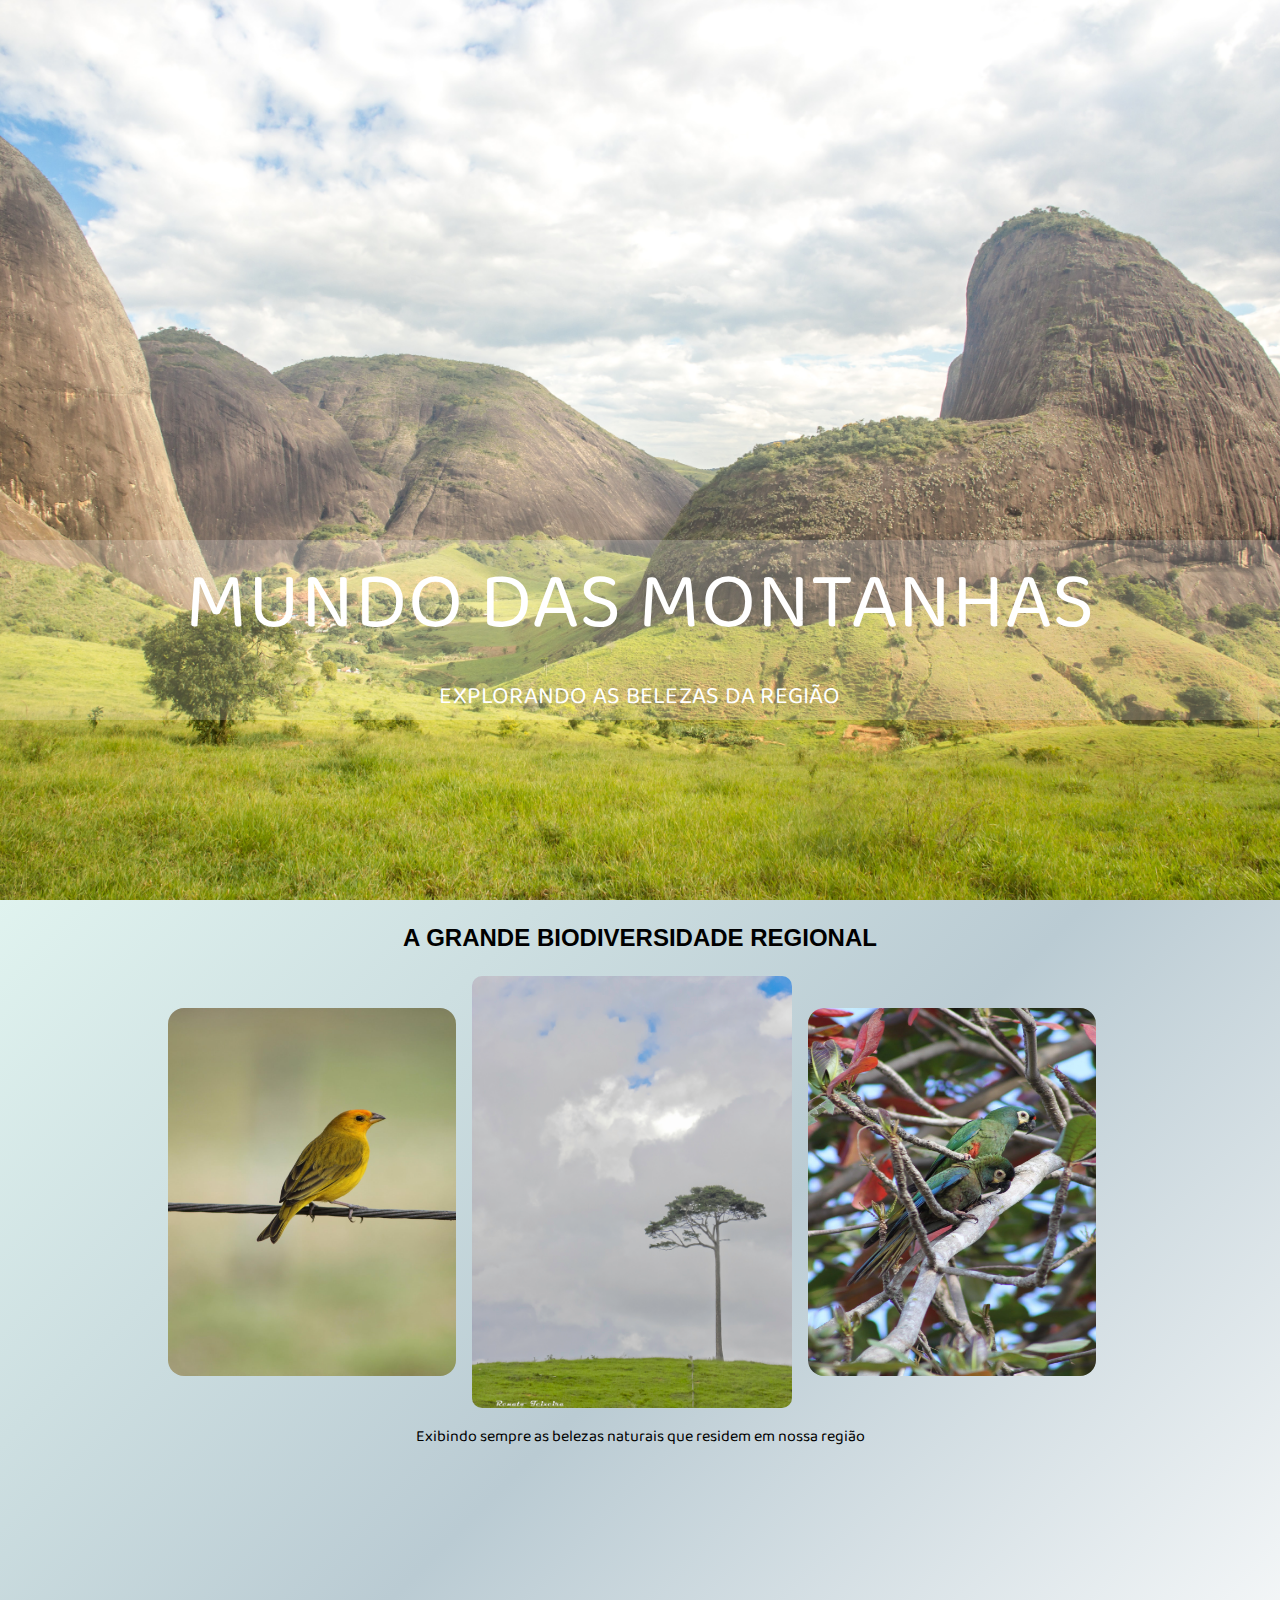
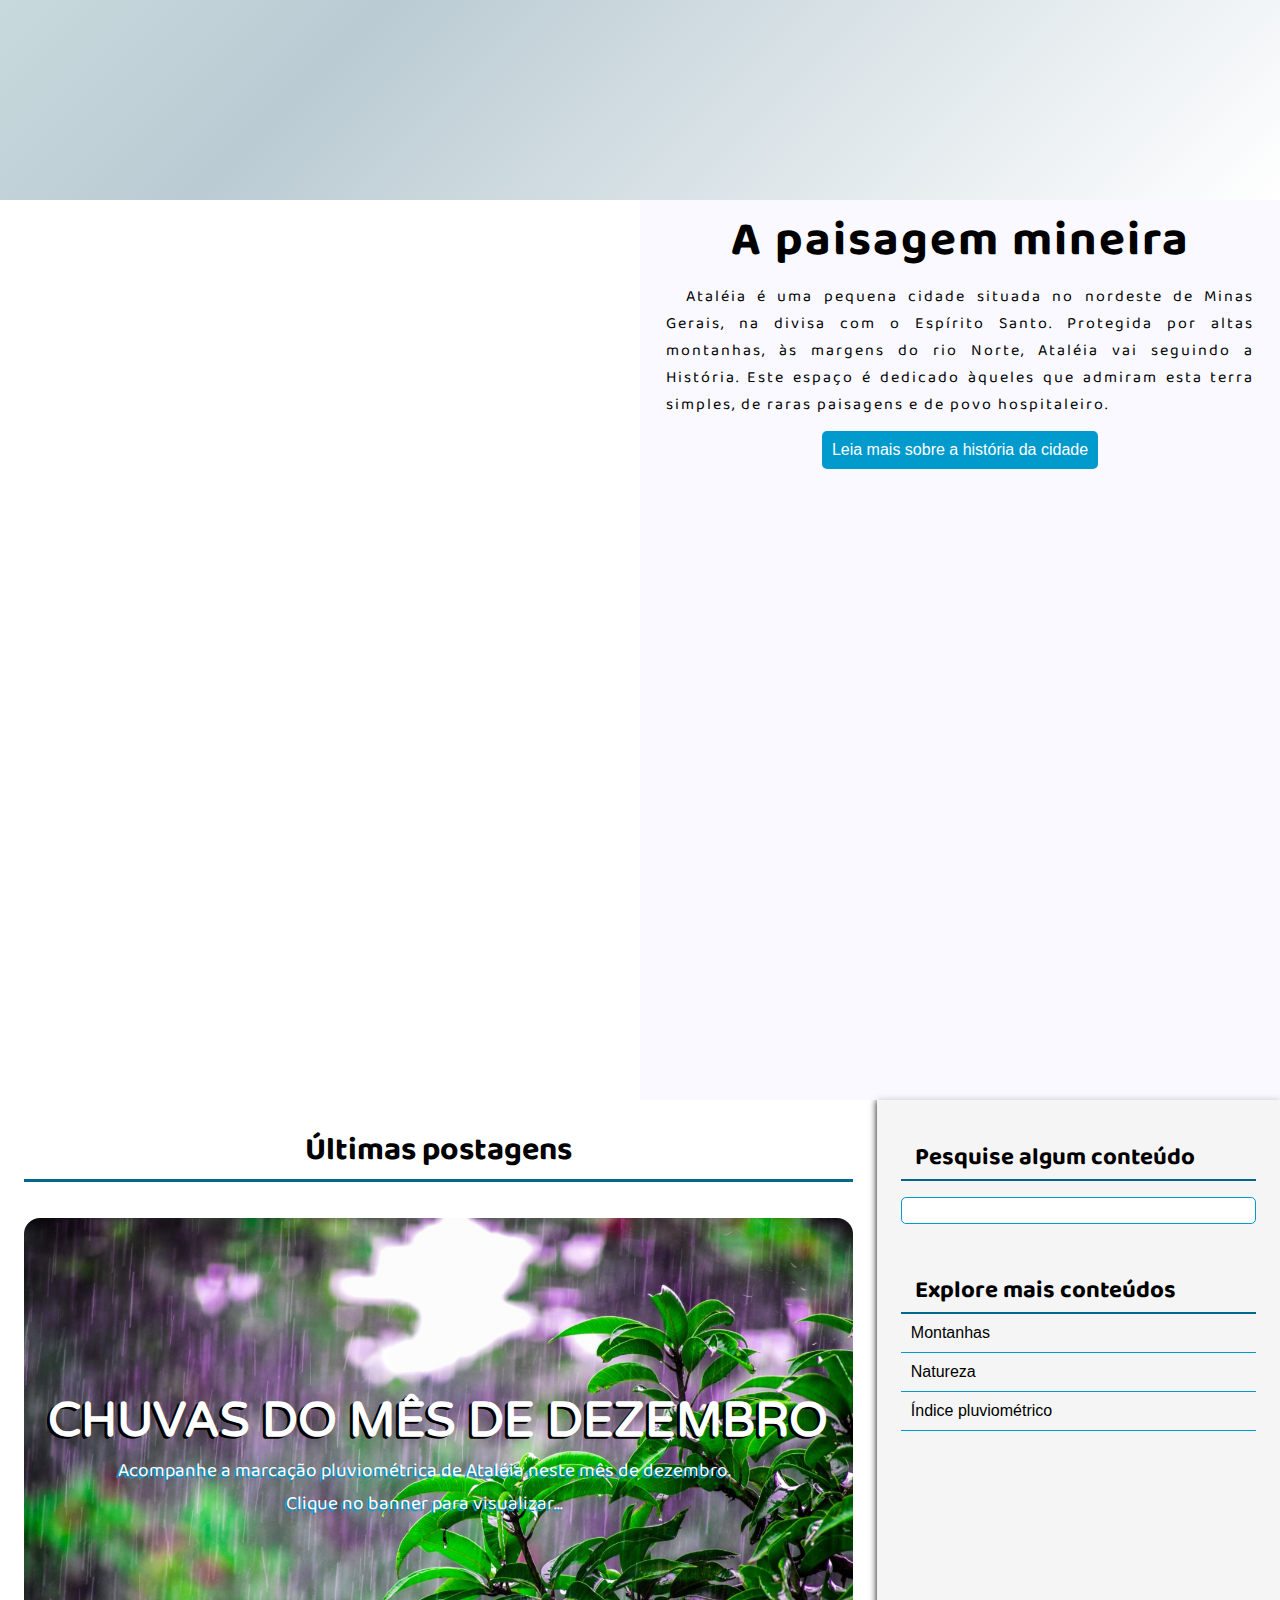
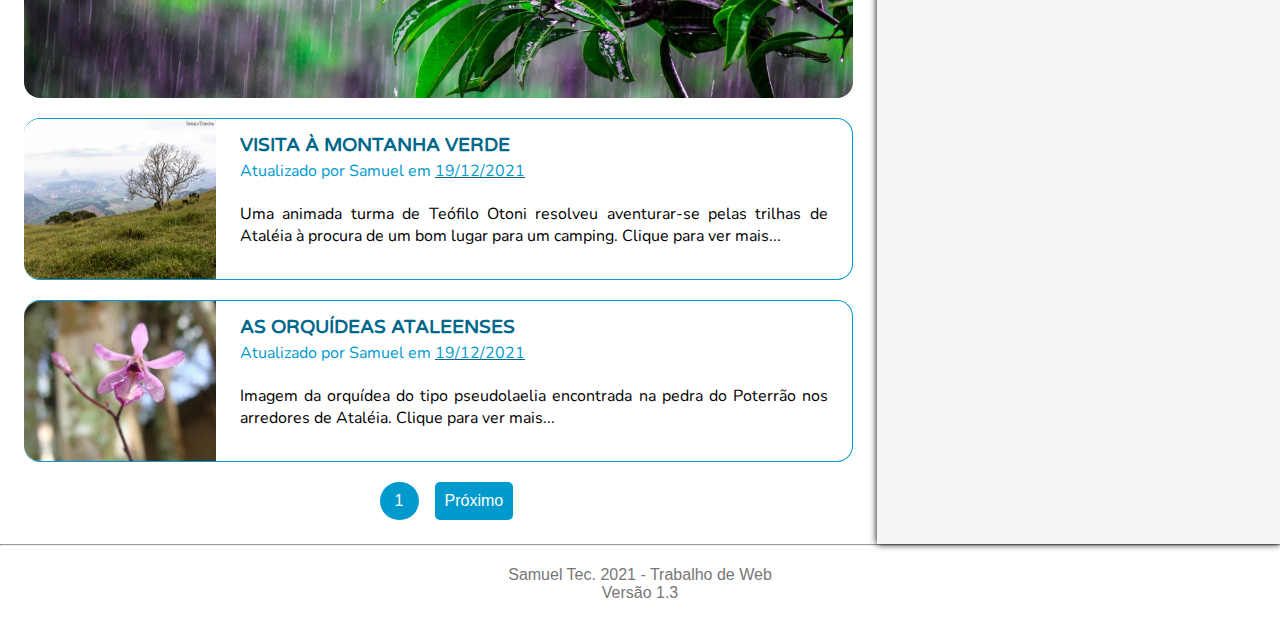
==== index.html @ e6b9d480 "Arquivos" ====
<!DOCTYPE html>
<html lang="pt-br"> 
    <head>
        <title>Mundo das Montanhas</title>
        <meta charset="UTF-8">
        <meta name="description" content="Site focado em exibir as belezas mineiras da região">
        <link rel="stylesheet" type="text/css" href="css/style.css">

         <!-- Deixa algumas configurações css iguais em diversos navegadores-->
        <link rel="stylesheet" type="text/css" href="css/normalize.css">
        
    </head>
    <body>
        <header class="imagem-1">
            <div class="conteudo-titulo">
                <a href="index.html"><p class="titulo">Mundo das montanhas</p></a>
                <p class="sub-titulo">Explorando as belezas da região</p>
            </div>
        </header>
        <div class="conteudo">

            <div class="conjunto-imagens-bio">
                <h3>A grande biodiversidade regional</h3>
                <div class="img-bio">
                    <img class="img-lateral" src="imgs/passaro.JPG" alt="canário">
                    <img id="img-central" src="imgs/arvore.JPG" alt="paraju">
                    <img class="img-lateral" src="imgs/arara.JPG" alt="arara">
                </div>
                <p>Exibindo sempre as belezas naturais que residem em nossa região</p>
            </div>
            
        </div>

        <div class="imagem-2">
            <div class="conteudo-box">
                <h3 class="informacoes-titulo">A paisagem mineira</h3> 
                <p class="informacoes-conteudo">
                    Ataléia é uma pequena cidade situada no nordeste de Minas Gerais,
                    na divisa com o Espírito Santo. Protegida por altas montanhas, às margens do rio Norte, 
                    Ataléia vai seguindo a História. Este espaço é dedicado àqueles que admiram esta terra simples,
                    de raras paisagens e de povo hospitaleiro.</p>
                    <a href="historia-da-cidade.html"><button>Leia mais sobre a história da cidade</button></a>
            </div>
        </div>
        <main class="corpo">
            <article>
                <h3>Últimas postagens</h3> <br><br>
    
                <!-- Exibe as notícias mais recentes -->
                <a href="chuva-dezembro.html">
                    <section id="first-post">
                        <div class="titulo-noticia">
                            <h4>Chuvas do mês de Dezembro</h4>
                            <p>Acompanhe a marcação pluviométrica de Ataléia neste mês de dezembro.<br>
                                Clique no banner para visualizar...
                            </p>
                        </div>
                    </section>

                </a>

                <a href="montanha-verde.html">
                    <section>
                        <img src="imgs/montanha-verde.jpg" alt="Pluviomêtro">
                        <div class="titulo-noticia">
                            <h4>Visita à montanha verde</h4>
                            <p class="escrito-por">Atualizado por Samuel em <time> 19/12/2021</time></p>
                            <p>Uma animada turma de Teófilo Otoni resolveu aventurar-se pelas trilhas de Ataléia à procura de um bom lugar para um camping. <span class="see-more">Clique para ver mais...</span></p>
                            
                        </div>
                    </section>
                </a>

                <a href="orquideas.html">
                    <section class="post">
                        <img src="imgs/orquidea.JPG" alt="Pluviomêtro">
                        <div class="titulo-noticia">
                            <h4>As orquídeas ataleenses</h4>
                            <p class="escrito-por">Atualizado por Samuel em <time> 19/12/2021</time></p>
                            <p>Imagem da orquídea do tipo pseudolaelia encontrada na pedra do Poterrão nos arredores de Ataléia. <span class="see-more">Clique para ver mais...</span></p>
                        </div>
                    </section>
                </a>
                
                <!-- Exibe a numeração das páginas-->
                <div id="numeracao-pagina">
                    <a href="#"><button class="btn-numeragem">1</button></a>

                    <button class="no-use">Próximo</button>
                </div>

            </article>

            <!-- Menu lateral-->
            <aside>

                <h3>Pesquise algum conteúdo</h3>
                <input type="search" list="lista-conteudos">

                <datalist id="lista-conteudos">
                    <option value="Chuvas do mês de Dezembro"> </option>
                    <option value="Visita à montanha verde"></option>
                    <option value="As orquídeas ataleenses"></option>
                </datalist>

                <h3>Explore mais conteúdos</h3>
                <ul>
                    <li>
                        <a href="#">
                            Montanhas
                        </a>
                    </li>
                    <li>
                        <a href="#">
                            Natureza
                        </a>
                    </li> 
                    <li>
                        <a href="#">
                            Índice pluviométrico
                        </a>
                    </li> 
                </ul>
        
            </aside>
        </main>
        <hr>
        <footer class="clear">
            <p>Samuel Tec. 2021 - Trabalho de Web</p>
            <p>Versão 1.3</p>
        </footer>
    </body>

</html>
---- css/style.css ----
@import url('https://fonts.googleapis.com/css2?family=Baloo+Bhaijaan+2:wght@600&family=Varela+Round&display=swap');
@import url('https://fonts.googleapis.com/css2?family=Baloo+Bhaijaan+2:wght@600&family=Nunito:ital,wght@0,300;1,700&family=Varela+Round&display=swap');

* {
    margin: 0;
    padding: 0;
}
body, html {
    font: 16px Verdana, Geneva, Tahoma, sans-serif;
    color: #777;
    height: 100%;
    min-width: 700px;
}
button {
    display: block;
    padding: 10px;
    background: #009ACD;
    border-radius: 5px;
    color: white;
    border: none;
    cursor: pointer;
}
button:hover {
    background: #00688B;
    color: white;
    border: none;
}
ul {
    list-style-type: none;
}
a {
    text-decoration: none;
    color: white;
}
time {
    text-decoration: underline #00688B;
}

/* CSS DAS CLASSES E IDS*/
.conteudo {
    color: #777;
    background: linear-gradient(-45deg, white, #bacbd3, #e0f3ef);
    height: 100%;
}
.conteudo h3 {
    text-transform: uppercase;
    color: black;
    text-align: center;
}
/* FORMATAÇÕES DAS IMAGENS*/
.imagem-1, .imagem-2, .imagem-3, .imagem-4 {
    position: relative;
    height: 100%;
}
.imagem-1 {
    background: url(../imgs/montanhas-ataleia.jpg) no-repeat center fixed;
    background-size: cover;
}
.imagem-2 {
    background: url(../imgs/roncamento.jpg) no-repeat center fixed;
    background-size: cover;
}

/* FORMATAÇÕES DO TÍTULO*/
.conteudo-titulo {
    position: absolute;
    left: 0;
    top: 60%;
    width: 100%;
    color: #ffffff;  
    background: rgb(248, 248, 255, 0.2);
}

.conteudo-titulo p.titulo, .conteudo-titulo p.sub-titulo{
    text-align: center;
    font-family: 'Baloo Bhaijaan 2', cursive;
    letter-spacing: 0.01em;
    padding-top: 0;
    padding-bottom: 0;
    text-transform: uppercase;
    padding-right: 0.2em;
    padding-left: 0.2em;
}
.conteudo-titulo p.titulo {
    font-size: 5em;
}
.conteudo-titulo p.sub-titulo{
    font-size: 1.5em;
    padding-bottom: 2px;
}

.conteudo-box {
    position: absolute;
    right: 0;
    top: 0;
    width: 50%;
    height: 100%;

    color: #fff;  
    background: rgb(248, 248, 255, 0.8 );
}
 .conteudo-box h3.informacoes-titulo, .conteudo-box p.informacoes-conteudo {
    color: black;  
    font-family: 'Baloo Bhaijaan 2', cursive;
    letter-spacing: 2px;
}
.conteudo-box h3.informacoes-titulo {
    text-align: center; 
    font-size: 3em;
    margin-top: 2px;
}
.conteudo-box p.informacoes-conteudo {
    text-align: justify;
    font-size: 1em;
    text-indent: 20px;
    padding-left: 4%;
    padding-right: 4%;
    padding-bottom: 10px;
}
.conteudo-box button {
    margin: 0 auto;
    margin-top: 0.1em;
    font-family: Verdana, Geneva, Tahoma, sans-serif;
}
/* RELACIONADO ÀS IMAGENS DO 2 PARALLEX*/

.img-bio {
    display: flex;
    justify-content: center;
    flex-direction: row;
    flex-wrap: wrap;
}
.img-bio img:hover {
    opacity: 0.7;
}
.conjunto-imagens-bio h3 {
    padding: 1em;
    font-size: 1.5em;
}
.conjunto-imagens-bio p {
    margin-top: 1em;
    font-size: 1em;
    color: black;
    text-align: center;
    font-family: 'Baloo Bhaijaan 2', cursive;
}
.conjunto-imagens-bio .img-bio img {
    width: 18em;
    height: 23em;
    margin-right: 1em;
    border-radius: 16px;
    flex-shrink: 1;
}
.img-lateral {
    margin-bottom: 2em;
    margin-top: 2em;
}
.img-lateral:hover {
    height: 24em;
    margin-bottom: 1.5em;
    margin-top: 1.5em;
    transition: height 0.5s ;
}
#img-central {
    width: 20em;
    height: 27em;
    border-radius: 10px;
}

.clear {
    clear: both;
}

/* FEED*/
.corpo {
    display: flex;
    flex-direction: row;
    flex-wrap: nowrap;
    background: white;
}
article {
    width: 70%;
}

article, aside {
    padding: 24px;
    color:black;
}
article a, article:visited {
    color:black;
}
article h3 {
    font-family: 'Baloo Bhaijaan 2', cursive;
    font-size: 2em;
    text-align: center;
    margin-bottom: 0;
    border-bottom: 3px solid #00688B;
}
section {
    display: flex;
    border: 1px solid #009ACD;
    border-left: none;
    margin-bottom: 20px;
    border-radius: 16px;
    position: relative;
}
section:hover {
    opacity: 0.9;
    background-color: #e9e9e9;
    cursor: pointer;
}   
section img {
    width: 12em;
    height: 10em;
    border-radius: 16px 0 0 16px;
}
section h4 {
    text-transform: uppercase;
    font-family: 'Varela Round', sans-serif;
    font-size: 1.2em;
    margin-top: 15px;
    color: #00688B;
}
section p {
    margin-top: 0.3em;
    padding-right: 1.5em;
    font-family: 'Nunito', sans-serif;
    font-size: 1em;
    text-align: justify;
}
.escrito-por {
    color: #009ACD;
    padding-bottom: 1em;
}
.titulo-noticia {
    display: block;
    padding-left: 1.5em; 
}
#first-post {
    width: 100%;
    height: 30em;
    background: url(../imgs/chuva.jpg) no-repeat;
    background-size: cover;
    border-radius: 16px;
    border: none;
}
#first-post .titulo-noticia {
    margin-top: 10em;
    display: flex;
    flex-direction: column;    
    flex-wrap: wrap;
    justify-content: left;
    width: 100%;
    margin-right: 24px;
}
#first-post .titulo-noticia p, #first-post .titulo-noticia h4 {
    color: white;
    text-align: center;
}
#first-post .titulo-noticia h4 {
    font-size: 3em;
    text-shadow: -3px 2px 0px black;
}
#first-post .titulo-noticia p {
    font-size: 1.2em;
    font-family: 'Baloo Bhaijaan 2', cursive;
    color: white;
    text-shadow: -2px 2px 0px #009ACD;
}
#numeracao-pagina {
    margin-bottom: 0;
    display: flex;
    justify-content: center;
    flex-wrap: nowrap;
    flex-direction: row;
}
.btn-numeragem {
    border-radius: 64px;
    padding: 10px 15px;
    margin-left: 1em;
    margin-right: 1em;
}
.no-use, .no-use:hover {
    cursor: auto;
}

/* MENU LATERAL*/
aside {
    background-color: #f5f5f5;
    width: 30%;
    box-shadow: 0px 0px 7px black;
}
aside h3 {
    font-family: 'Baloo Bhaijaan 2', cursive;
    font-size: 1.5em;
    padding: 0.6em;
    padding-bottom: 0;
    text-align: left;
    margin-bottom: 0;
    border-bottom: 2px solid #00688B;
}
aside li {
    display: block;
    padding: 10px; 
    border-bottom: 1px solid #009ACD;
}
aside a {
    color: black;
}
aside li:hover {
    background-color: #e9e9e9;
    cursor: pointer;
}
aside input {
    margin-top: 1em;
    margin-bottom: 2em;
    width: 100%;
    border-radius: 5px;
    border: 1px solid #009ACD;
    padding: 0.2em;
}

/* RODAPÉ*/
footer {
    padding: 20px;
    text-align: center;
}

/*----------------------------------------------------------*/

/* ADPTAÇÃO DA TELA */
@media (min-width: 0px) {
    body {
        min-width: 700px;
    }
    .conteudo-titulo p.titulo {
        font-size: 3em;
    }
    /* RESPONSIVIDADE DAS IMAGEM DO CABEÇALHO*/
    .conjunto-imagens-bio .img-bio img {
        width: 12em;
        height: 18em;
        margin-right: 1em;
        border-radius: 16px;
        flex-shrink: 1;
    }
    .img-lateral {
        margin-bottom: 2em;
        margin-top: 2em;
    }
    .img-lateral:hover {
        height: 24em;
        margin-bottom: 1.5em;
        margin-top: 1.5em;
        transition: height 0.5s ;
    }
    #img-central {
        width: 14em;
        height: 21em;
        border-radius: 10px;
    }

    /* RESPONSIVIDADE DA SECTION*/
    section {
        height: 15em;
    }
    section img {
        width: 16em;
        height: 15em;
    }
    section h4 {
        font-size: 0.8em;
    }
    section p {
        font-size: 0.7em;
    }

    /* RESPONSIVIDADE DA ASIDE*/
    aside h3 {
        font-size: 1.3em;
    }

}

@media (min-width: 750px) {
    /* RESPONSIVIDADE DAS IMAGEM DO CABEÇALHO*/
    .conjunto-imagens-bio .img-bio img {
        width: 13em;
        height: 19em;
        margin-right: 1em;
        border-radius: 16px;
        flex-shrink: 1;
    }
    .img-lateral {
        margin-bottom: 2em;
        margin-top: 2em;
    }
    .img-lateral:hover {
        height: 24em;
        margin-bottom: 1.5em;
        margin-top: 1.5em;
        transition: height 0.5s ;
    }
    #img-central {
        width: 15em;
        height: 22em;
        border-radius: 10px;
    }

    /* RESPONSIVIDADE DA SECTION*/
    section {
        height: 14em;
    }
    section img {
        width: 15em;
        height: 14em;
    }
    section h4 {
        font-size: 1em;
    }
    section p {
        font-size: 0.8em;
    }

    /* RESPONSIVIDADE DA ASIDE*/
    aside h3 {
        font-size: 1.5em;
    }

}

@media (min-width: 1024px) {
    .conteudo-titulo p.titulo {
        font-size: 5em;
    }
    /* RESPONSIVIDADE DAS IMAGEM DO CABEÇALHO*/
    .conjunto-imagens-bio .img-bio img {
        width: 18em;
        height: 23em;
        margin-right: 1em;
        border-radius: 16px;
        flex-shrink: 1;
    }
    .img-lateral {
        margin-bottom: 2em;
        margin-top: 2em;
    }
    .img-lateral:hover {
        height: 24em;
        margin-bottom: 1.5em;
        margin-top: 1.5em;
        transition: height 0.5s ;
    }
    #img-central {
        width: 20em;
        height: 27em;
        border-radius: 10px;
    }

    /* RESPONSIVIDADE DA SECTION*/
    section {
        height: 10em;
    }
    section img {
        width: 12em;
        height: 10em;
    }
    section h4 {
        font-size: 1.2em;
        margin-top: 13.5px;
    }
    section p {
        font-size: 1em;
    }

    /* RESPONSIVIDADE DA ASIDE*/
    aside h3 {
        font-size: 1.5em;
    }
}
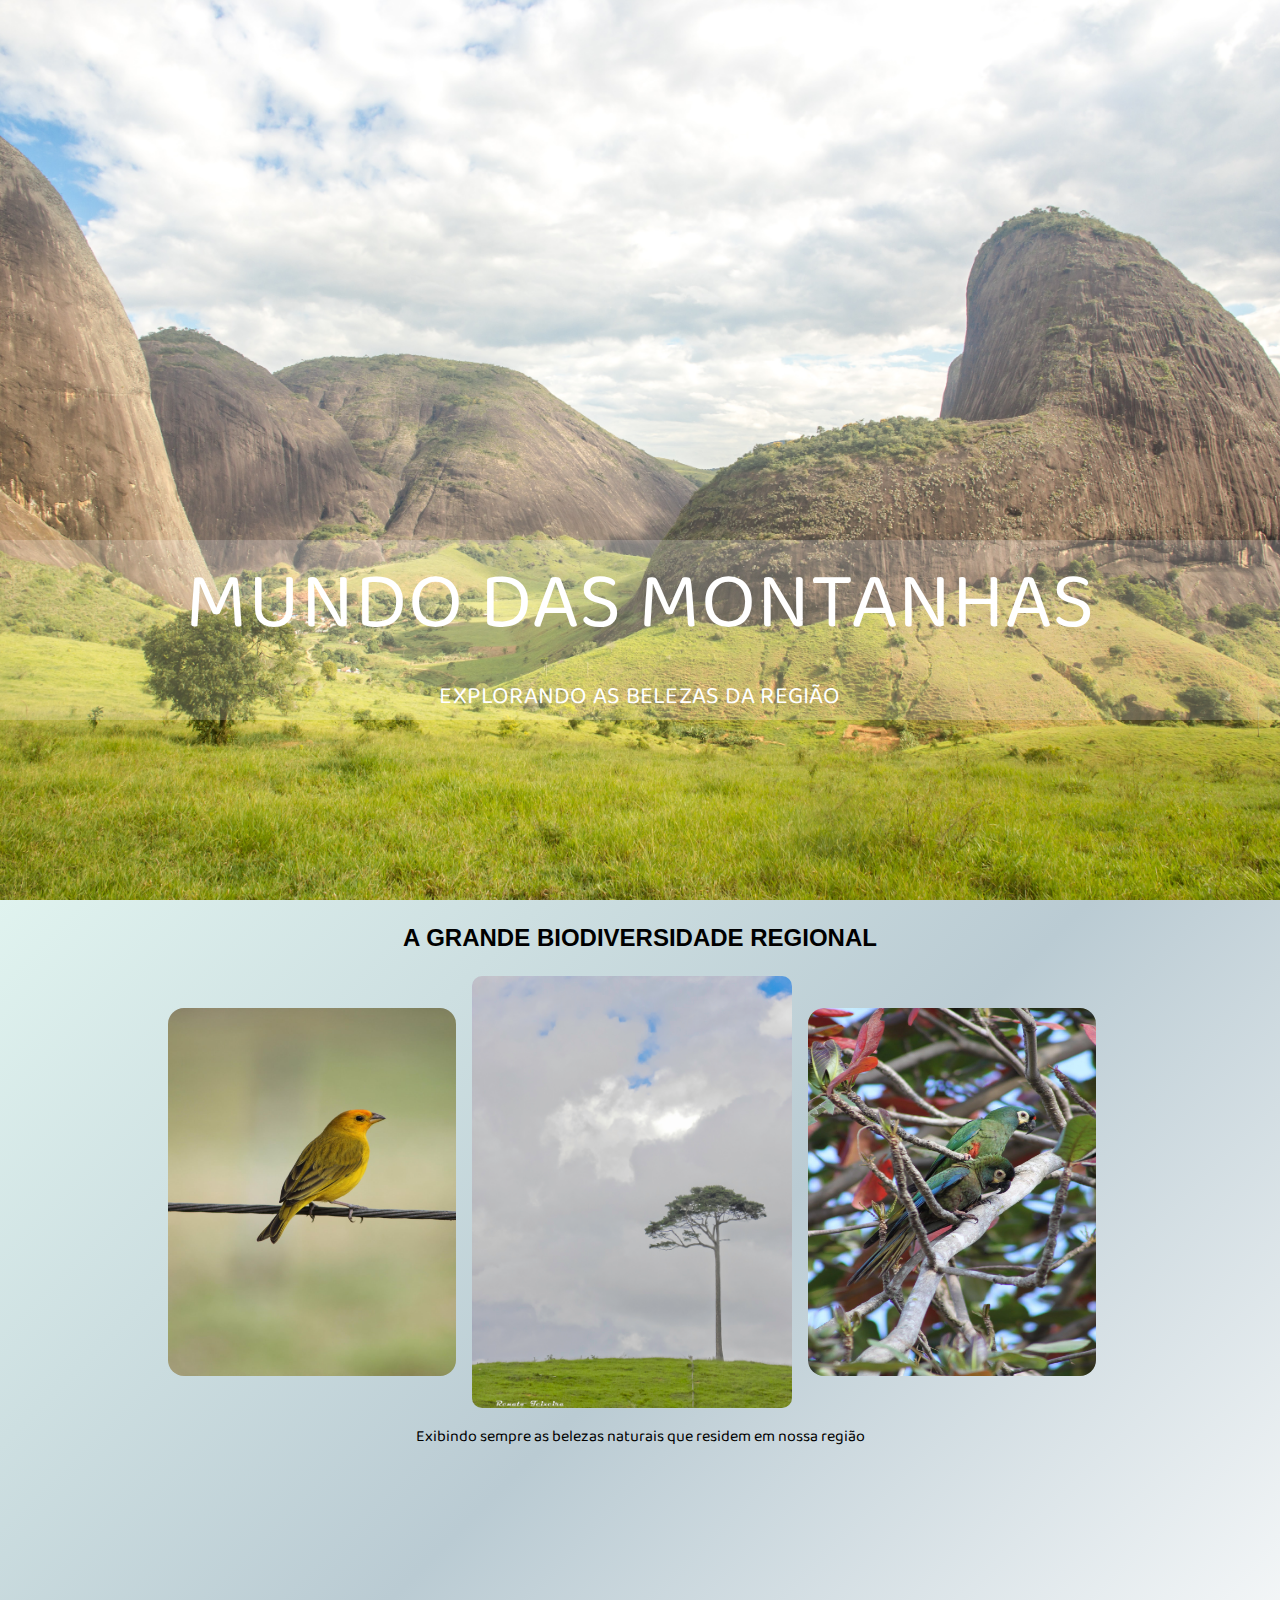
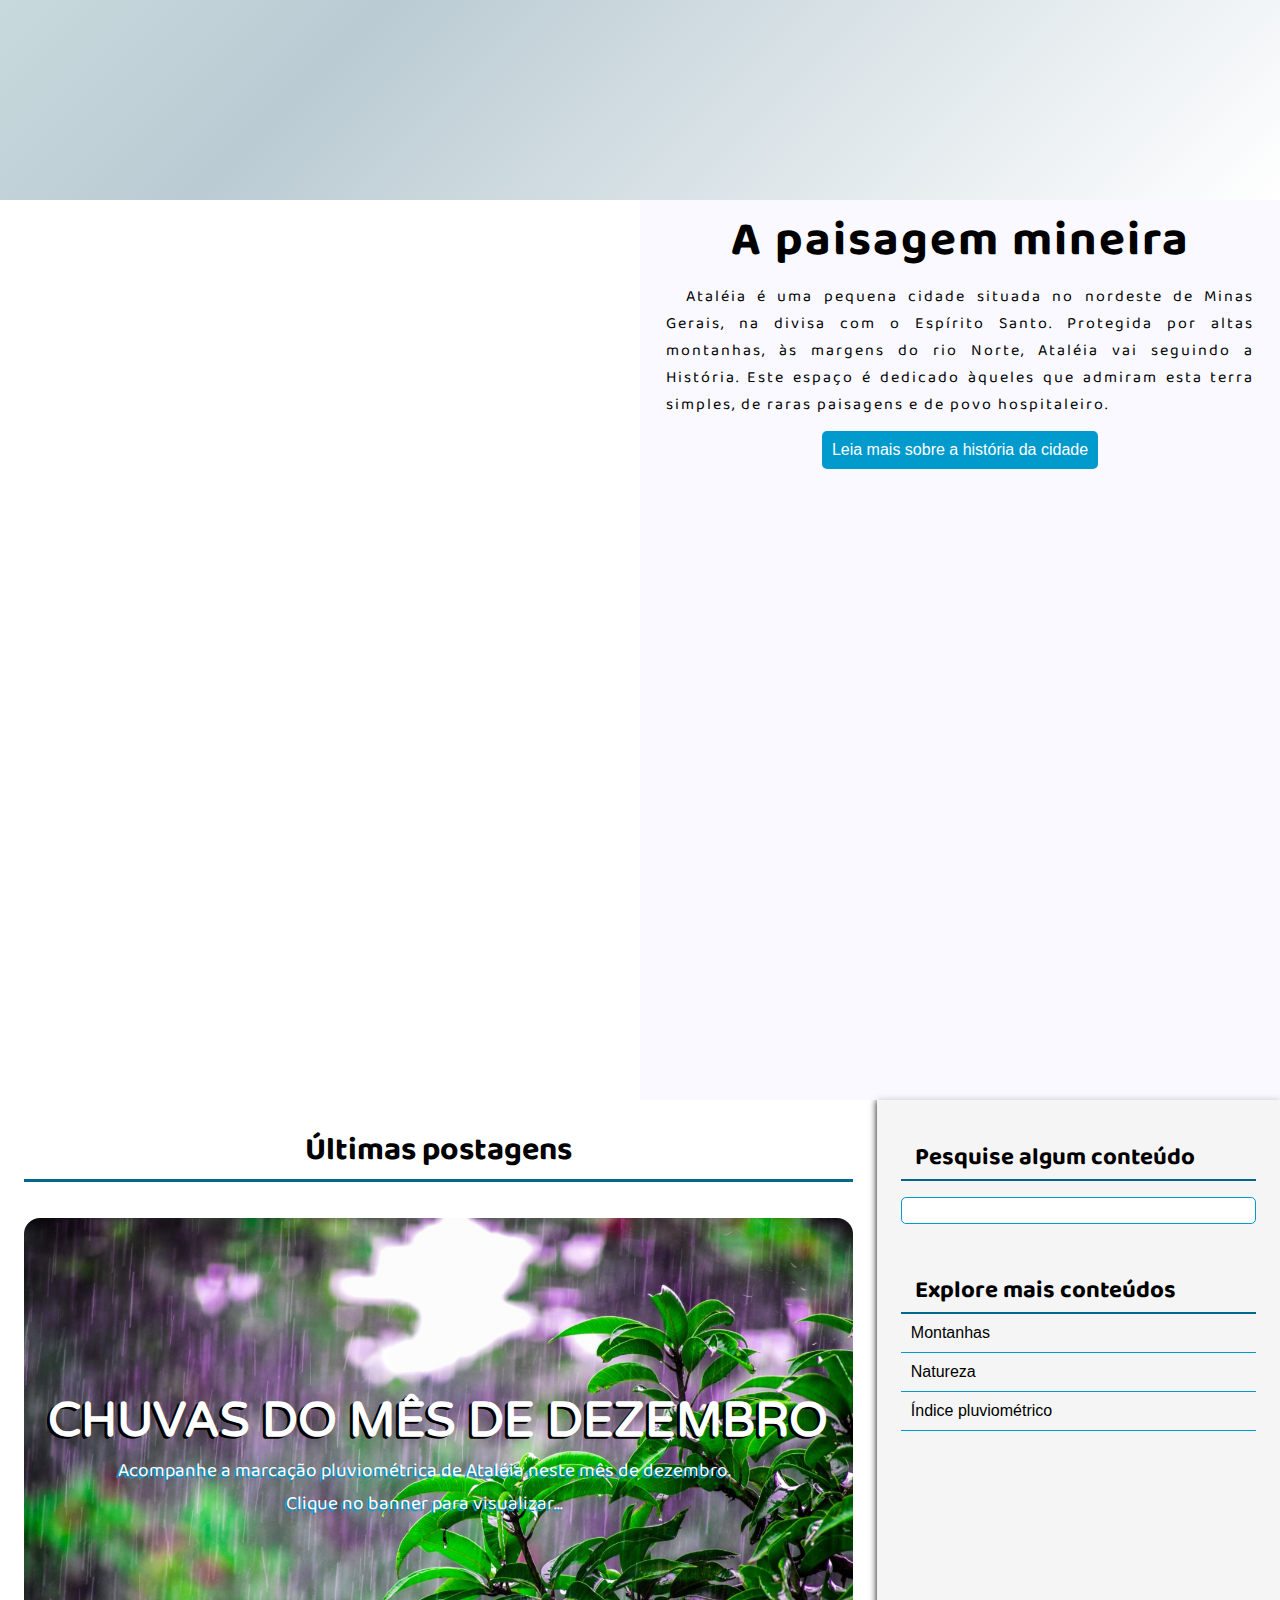
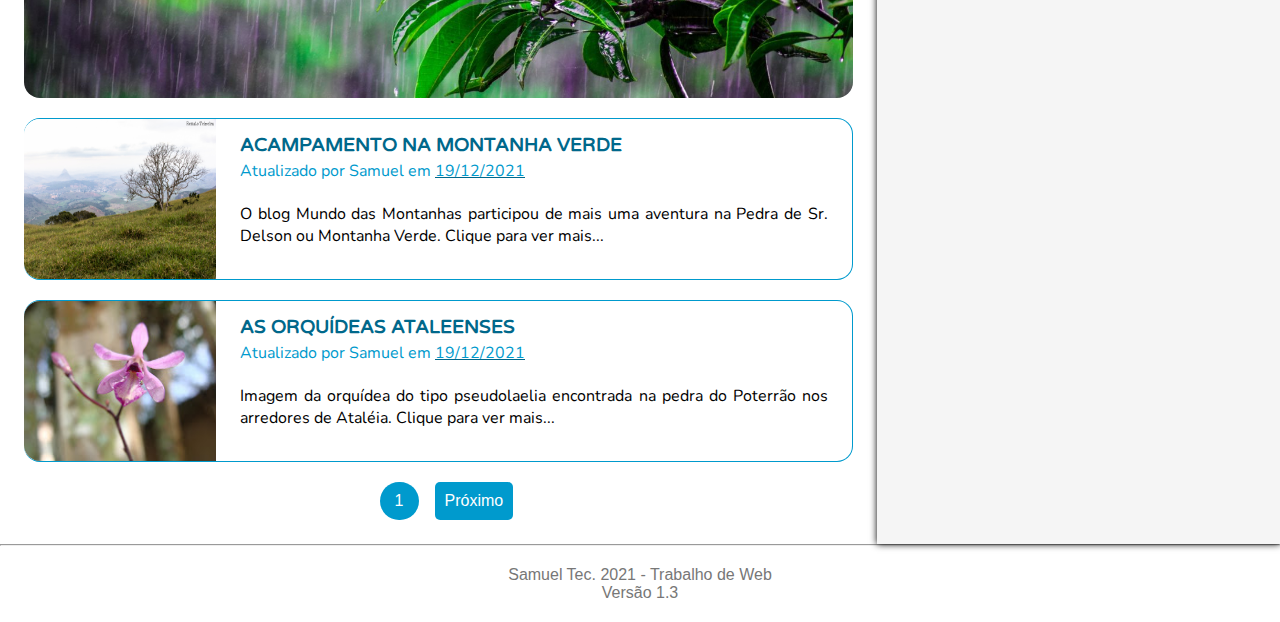
==== commit 418d1e3f: "Arquivos" ====
--- a/index.html
+++ b/index.html
@@ -63,9 +63,9 @@
                     <section>
                         <img src="imgs/montanha-verde.jpg" alt="Pluviomêtro">
                         <div class="titulo-noticia">
-                            <h4>Visita à montanha verde</h4>
+                            <h4>Acampamento na montanha verde</h4>
                             <p class="escrito-por">Atualizado por Samuel em <time> 19/12/2021</time></p>
-                            <p>Uma animada turma de Teófilo Otoni resolveu aventurar-se pelas trilhas de Ataléia à procura de um bom lugar para um camping. <span class="see-more">Clique para ver mais...</span></p>
+                            <p>O blog Mundo das Montanhas participou de mais uma aventura na Pedra de Sr. Delson ou Montanha Verde. <span class="see-more">Clique para ver mais...</span></p>
                             
                         </div>
                     </section>
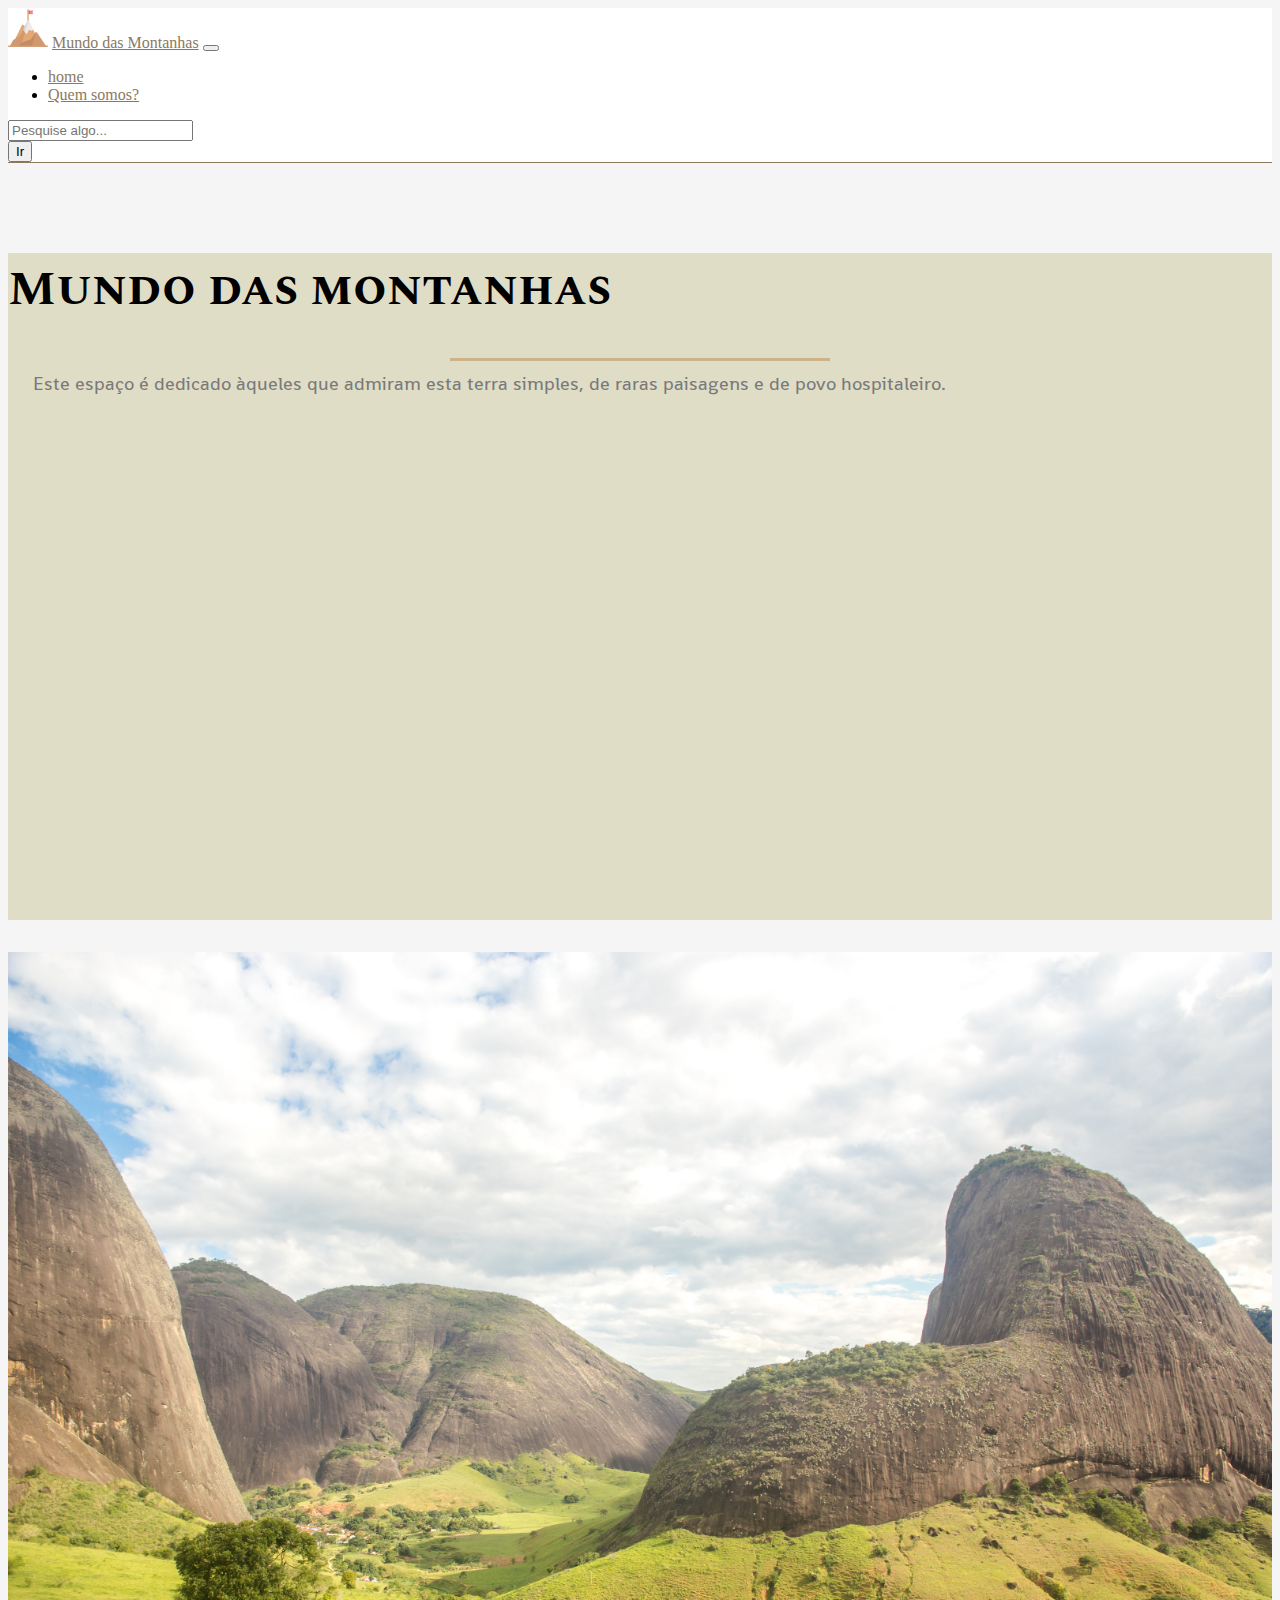
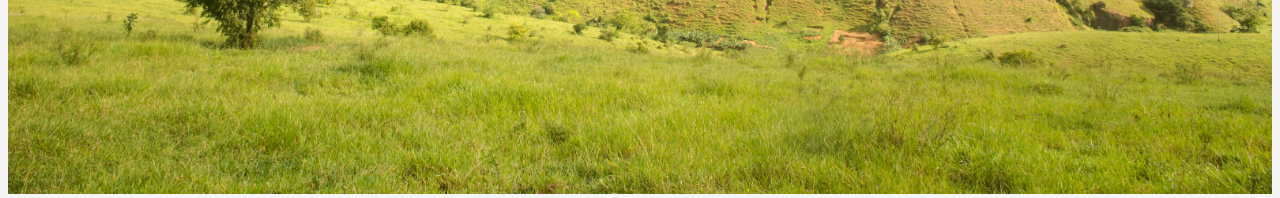
==== commit 183a9144: "Reformulação" ====
--- a/index.html
+++ b/index.html
@@ -1,134 +1,105 @@
-<!DOCTYPE html>
-<html lang="pt-br"> 
+<!doctype html>
+<html lang="pt-br">
     <head>
+        <!-- Required meta tags -->
+        <meta charset="utf-8">
+        <meta name="viewport" content="width=device-width, initial-scale=1, shrink-to-fit=no">
+
+        <!-- Bootstrap CSS -->
+        <link rel="stylesheet" href="https://stackpath.bootstrapcdn.com/bootstrap/4.1.3/css/bootstrap.min.css" integrity="sha384-MCw98/SFnGE8fJT3GXwEOngsV7Zt27NXFoaoApmYm81iuXoPkFOJwJ8ERdknLPMO" crossorigin="anonymous">
+
+        <!-- Font Awesome -->
+        <link rel="stylesheet" href="https://use.fontawesome.com/releases/v5.3.1/css/all.css" integrity="sha384-mzrmE5qonljUremFsqc01SB46JvROS7bZs3IO2EmfFsd15uHvIt+Y8vEf7N7fWAU" crossorigin="anonymous">
+
+        <!-- Estilo customizado CSS-->
+        <link rel="stylesheet" href="css/style.css">
+
         <title>Mundo das Montanhas</title>
-        <meta charset="UTF-8">
-        <meta name="description" content="Site focado em exibir as belezas mineiras da região">
-        <link rel="stylesheet" type="text/css" href="css/style.css">
 
-         <!-- Deixa algumas configurações css iguais em diversos navegadores-->
-        <link rel="stylesheet" type="text/css" href="css/normalize.css">
-        
+        <!-- Ícone da página -->
+        <link rel="icon" href="imgs/icone.png"> 
+
+        <meta name="description" content="Focando sempre em exibir as belezas da região">
     </head>
     <body>
-        <header class="imagem-1">
-            <div class="conteudo-titulo">
-                <a href="index.html"><p class="titulo">Mundo das montanhas</p></a>
-                <p class="sub-titulo">Explorando as belezas da região</p>
-            </div>
+        <!-- CABEÇALHO DA PG -->
+        <header>
+            <!-- BARRA DE NAVEGAÇÃO SUPERIOR -->
+            <nav class="navbar navbar-expand-md fixed-top">
+                <div class="container">
+                   <a class="navbar-brand m-0" href="index.html"><img src="imgs/icone.png" width="40px"></a>
+                    <a class="navbar-brand text-info ml-0" href="index.html">Mundo das Montanhas</a>
+                    <button class="navbar-toggler" data-toggle="collapse" data-target="#nav-target">
+                        <i class="fas fa-bars"></i>
+                    </button>
+        
+                    <div class="collapse navbar-collapse" id="nav-target">
+                        <ul class="navbar-nav ml-auto"> 
+                            <li class="nav-item">
+                                <a href="index.html" class="nav-link">home</a>
+                            </li>
+                            <li class="nav-item">
+                                <a href="#" class="nav-link">Quem somos?</a>
+                            </li>
+                        </ul>
+        
+                        <form class="form-inline">
+                            <div class="input-group">
+                                <input type="search" class="form-control" placeholder="Pesquise algo..." >
+                                <div class="input-group-append">
+                                    <button class="btn btn-outline-success" type="button">Ir</button>
+                                </div>    
+                            </div>
+                        </form>
+                    </div>
+                </div>
+            </nav>
         </header>
-        <div class="conteudo">
+        
+        <!-- CONTEÚDO -->
+        <main>
+            <!-- IMAGEM E TÍTULO DA PAGINA -->
+            <section id="box-apresetacao" class="d-flex">
+                <div class="container">
+                    <div class="row"> 
+                        <div class="col-md-4 bg-titulo">
+                            <div class="box-titulo">
+                                <h1 class="text-center">Mundo das montanhas</h1>
+                                <div class="borda-titulo"></div>
+                                <p class="text-justify">
+                                    Este espaço é dedicado àqueles que admiram esta terra simples, 
+                                    de raras paisagens e de povo hospitaleiro.
+                                </p>
+                                <div class="box-redes-sociais d-flex justify-content-center flex-nowrap flex-row align-items-center">
+                                    <a href="https://www.facebook.com/renatoalves.teixeira">
+                                        <i class="fab fa-facebook-square fa-2x"></i>
+                                    </a>
+                                    <a href="https://www.instagram.com/renatoalves.teixeira/">
+                                        <i class="fab fa-instagram fa-2x"></i>
+                                    </a>
+                                    <a href="https://www.youtube.com/user/renalteix">
+                                        <i class="fab fa-youtube fa-2x"></i>
+                                    </a>
+                                </div>
+                            </div> 
+                        </div>
+                        <div class="col-md-8">
+                            <img class="img-fluid" src="imgs/montanhas-ataleia.jpg" alt="Montanhas em ataleia">
+                        </div>
+                    </div>
+                </div> 
+            </section>
+            
+        </main>
 
-            <div class="conjunto-imagens-bio">
-                <h3>A grande biodiversidade regional</h3>
-                <div class="img-bio">
-                    <img class="img-lateral" src="imgs/passaro.JPG" alt="canário">
-                    <img id="img-central" src="imgs/arvore.JPG" alt="paraju">
-                    <img class="img-lateral" src="imgs/arara.JPG" alt="arara">
-                </div>
-                <p>Exibindo sempre as belezas naturais que residem em nossa região</p>
-            </div>
-            
-        </div>
 
-        <div class="imagem-2">
-            <div class="conteudo-box">
-                <h3 class="informacoes-titulo">A paisagem mineira</h3> 
-                <p class="informacoes-conteudo">
-                    Ataléia é uma pequena cidade situada no nordeste de Minas Gerais,
-                    na divisa com o Espírito Santo. Protegida por altas montanhas, às margens do rio Norte, 
-                    Ataléia vai seguindo a História. Este espaço é dedicado àqueles que admiram esta terra simples,
-                    de raras paisagens e de povo hospitaleiro.</p>
-                    <a href="historia-da-cidade.html"><button>Leia mais sobre a história da cidade</button></a>
-            </div>
-        </div>
-        <main class="corpo">
-            <article>
-                <h3>Últimas postagens</h3> <br><br>
-    
-                <!-- Exibe as notícias mais recentes -->
-                <a href="chuva-dezembro.html">
-                    <section id="first-post">
-                        <div class="titulo-noticia">
-                            <h4>Chuvas do mês de Dezembro</h4>
-                            <p>Acompanhe a marcação pluviométrica de Ataléia neste mês de dezembro.<br>
-                                Clique no banner para visualizar...
-                            </p>
-                        </div>
-                    </section>
+        <footer>
 
-                </a>
-
-                <a href="montanha-verde.html">
-                    <section>
-                        <img src="imgs/montanha-verde.jpg" alt="Pluviomêtro">
-                        <div class="titulo-noticia">
-                            <h4>Acampamento na montanha verde</h4>
-                            <p class="escrito-por">Atualizado por Samuel em <time> 19/12/2021</time></p>
-                            <p>O blog Mundo das Montanhas participou de mais uma aventura na Pedra de Sr. Delson ou Montanha Verde. <span class="see-more">Clique para ver mais...</span></p>
-                            
-                        </div>
-                    </section>
-                </a>
-
-                <a href="orquideas.html">
-                    <section class="post">
-                        <img src="imgs/orquidea.JPG" alt="Pluviomêtro">
-                        <div class="titulo-noticia">
-                            <h4>As orquídeas ataleenses</h4>
-                            <p class="escrito-por">Atualizado por Samuel em <time> 19/12/2021</time></p>
-                            <p>Imagem da orquídea do tipo pseudolaelia encontrada na pedra do Poterrão nos arredores de Ataléia. <span class="see-more">Clique para ver mais...</span></p>
-                        </div>
-                    </section>
-                </a>
-                
-                <!-- Exibe a numeração das páginas-->
-                <div id="numeracao-pagina">
-                    <a href="#"><button class="btn-numeragem">1</button></a>
-
-                    <button class="no-use">Próximo</button>
-                </div>
-
-            </article>
-
-            <!-- Menu lateral-->
-            <aside>
-
-                <h3>Pesquise algum conteúdo</h3>
-                <input type="search" list="lista-conteudos">
-
-                <datalist id="lista-conteudos">
-                    <option value="Chuvas do mês de Dezembro"> </option>
-                    <option value="Visita à montanha verde"></option>
-                    <option value="As orquídeas ataleenses"></option>
-                </datalist>
-
-                <h3>Explore mais conteúdos</h3>
-                <ul>
-                    <li>
-                        <a href="#">
-                            Montanhas
-                        </a>
-                    </li>
-                    <li>
-                        <a href="#">
-                            Natureza
-                        </a>
-                    </li> 
-                    <li>
-                        <a href="#">
-                            Índice pluviométrico
-                        </a>
-                    </li> 
-                </ul>
-        
-            </aside>
-        </main>
-        <hr>
-        <footer class="clear">
-            <p>Samuel Tec. 2021 - Trabalho de Web</p>
-            <p>Versão 1.3</p>
         </footer>
+    <!-- Optional JavaScript -->
+    <!-- jQuery first, then Popper.js, then Bootstrap JS -->
+    <script src="https://code.jquery.com/jquery-3.3.1.slim.min.js" integrity="sha384-q8i/X+965DzO0rT7abK41JStQIAqVgRVzpbzo5smXKp4YfRvH+8abtTE1Pi6jizo" crossorigin="anonymous"></script>
+    <script src="https://cdnjs.cloudflare.com/ajax/libs/popper.js/1.14.3/umd/popper.min.js" integrity="sha384-ZMP7rVo3mIykV+2+9J3UJ46jBk0WLaUAdn689aCwoqbBJiSnjAK/l8WvCWPIPm49" crossorigin="anonymous"></script>
+    <script src="https://stackpath.bootstrapcdn.com/bootstrap/4.1.3/js/bootstrap.min.js" integrity="sha384-ChfqqxuZUCnJSK3+MXmPNIyE6ZbWh2IMqE241rYiqJxyMiZ6OW/JmZQ5stwEULTy" crossorigin="anonymous"></script>
     </body>
-
 </html>--- a/css/style.css
+++ b/css/style.css
@@ -1,480 +1,133 @@
-@import url('https://fonts.googleapis.com/css2?family=Baloo+Bhaijaan+2:wght@600&family=Varela+Round&display=swap');
-@import url('https://fonts.googleapis.com/css2?family=Baloo+Bhaijaan+2:wght@600&family=Nunito:ital,wght@0,300;1,700&family=Varela+Round&display=swap');
+@import url('https://fonts.googleapis.com/css2?family=Shanti&family=Spectral+SC&display=swap');
 
-* {
-    margin: 0;
+/* FORMATAÇÕES PADRÕES */
+body, html {
+    height: 100%;
+    background: whitesmoke;
+}
+/* FORMATAÇÕES DE ALGUMAS CONFIGURAÇÕES DO BOOTSTRAP */
+.navbar {
+    border-bottom: 1px solid #8B795E;
+    background: white;
+}
+.navbar a, a.text-info:focus, a.text-info:hover{
+    color: #8B795E!important;
+}
+/* TIRA O ALINHAMENTO DO GRID DO CONTAINER BOOTSTRAP*/
+.col, .col-1, .col-10, .col-11, .col-12, .col-2, .col-3, .col-4, .col-5, .col-6, .col-7, .col-8, .col-9, .col-auto, .col-lg, .col-lg-1, .col-lg-10, .col-lg-11, .col-lg-12, .col-lg-2, .col-lg-3, .col-lg-4, .col-lg-5, .col-lg-6, .col-lg-7, .col-lg-8, .col-lg-9, .col-lg-auto, .col-md, .col-md-1, .col-md-10, .col-md-11, .col-md-12, .col-md-2, .col-md-3, .col-md-4, .col-md-5, .col-md-6, .col-md-7, .col-md-8, .col-md-9, .col-md-auto, .col-sm, .col-sm-1, .col-sm-10, .col-sm-11, .col-sm-12, .col-sm-2, .col-sm-3, .col-sm-4, .col-sm-5, .col-sm-6, .col-sm-7, .col-sm-8, .col-sm-9, .col-sm-auto, .col-xl, .col-xl-1, .col-xl-10, .col-xl-11, .col-xl-12, .col-xl-2, .col-xl-3, .col-xl-4, .col-xl-5, .col-xl-6, .col-xl-7, .col-xl-8, .col-xl-9, .col-xl-auto {
     padding: 0;
 }
-body, html {
-    font: 16px Verdana, Geneva, Tahoma, sans-serif;
-    color: #777;
+.carousel-control-prev, .carousel-control-next{
+    width: 5%;
+    color: rgba(0, 0, 0, 0.5);
+}
+.carousel-control-prev:hover, .carousel-control-next:hover{
+    color: rgba(0, 0, 0, 0.7);
+}
+#box-apresetacao .container {
+   margin-top: 90px;
+}
+#box-apresetacao .container .bg-titulo {
+    margin-top: 2em;
+    margin-bottom: 2em;
+    background: #e0ddc6;
+    width: 100%;
+}
+#box-apresetacao .container .box-titulo p {
+    padding-left: 25px;
+    padding-right: 25px;
+    margin-top: 10px;
+
+    color: #7A7A7A;
+    font-family: 'Shanti', sans-serif;
+    font-size: 1.2em;
+}
+#box-apresetacao .container .box-titulo .box-redes-sociais {
+    margin-top: 40%;
+}
+#box-apresetacao .container .box-titulo .box-redes-sociais a {
+    text-decoration: none;
+    color: #CDB38B;
+    margin-left: 5px;
+    margin-right: 5px;
+}
+#box-apresetacao .container .box-titulo .box-redes-sociais a:hover {
+    color: #8B795E;
+}
+#box-apresetacao .container .box-titulo h1{
+    font-family: 'Spectral SC', serif;
+    font-size: 3em;
+}
+#box-apresetacao .container img {
+    width: 100%;
     height: 100%;
-    min-width: 700px;
 }
-button {
-    display: block;
-    padding: 10px;
-    background: #009ACD;
-    border-radius: 5px;
-    color: white;
-    border: none;
-    cursor: pointer;
-}
-button:hover {
-    background: #00688B;
-    color: white;
-    border: none;
-}
-ul {
-    list-style-type: none;
-}
-a {
-    text-decoration: none;
-    color: white;
-}
-time {
-    text-decoration: underline #00688B;
+.borda-titulo {
+    width:  30%;
+    height: 3px;
+    background: #CDB38B;
+    margin: 0 auto;
 }
 
-/* CSS DAS CLASSES E IDS*/
-.conteudo {
-    color: #777;
-    background: linear-gradient(-45deg, white, #bacbd3, #e0f3ef);
-    height: 100%;
-}
-.conteudo h3 {
-    text-transform: uppercase;
-    color: black;
-    text-align: center;
-}
-/* FORMATAÇÕES DAS IMAGENS*/
-.imagem-1, .imagem-2, .imagem-3, .imagem-4 {
-    position: relative;
-    height: 100%;
-}
-.imagem-1 {
-    background: url(../imgs/montanhas-ataleia.jpg) no-repeat center fixed;
-    background-size: cover;
-}
-.imagem-2 {
-    background: url(../imgs/roncamento.jpg) no-repeat center fixed;
-    background-size: cover;
+/* Extra small devices (portrait phones, less than 576px) */
+@media (max-width: 575.98px) { 
+    .navbar a, a.text-info, a.text-info{
+        font-size: 0.9em;
+    }
+    #box-apresetacao .container {
+        margin-top: 50px;
+    }
+    #box-apresetacao .container .box-titulo p {
+        font-size: 1em;
+    }
+    #box-apresetacao .container .box-titulo h1{
+        font-size: 2em;
+    }
+    #box-apresetacao .container .box-titulo .box-redes-sociais {
+        margin-top: 0;
+    }
+ }
+
+/* Small devices (landscape phones, 576px and up) */
+@media (min-width: 576px) and (max-width: 767.98px) { 
+    #box-apresetacao .container {
+        margin-top: 50px;
+    }
+    #box-apresetacao .container .box-titulo p {
+        font-size: 1em;
+    }
+    #box-apresetacao .container .box-titulo h1{
+        font-size: 2em;
+    }
+    #box-apresetacao .container .box-titulo .box-redes-sociais {
+        margin-top: 0;
+    }
+ }
+
+/* Medium devices (tablets, 768px and up) */
+@media (min-width: 768px) and (max-width: 991.98px) { 
+    #box-apresetacao .container .box-titulo p {
+        font-size: 1em;
+    }
+    
+    #box-apresetacao .container .box-titulo h1{
+        font-size: 2em;
+    }
+    #box-apresetacao .container .box-titulo .box-redes-sociais {
+        margin-top: 0;
+        margin-bottom: 5%;
+    }
+ }
+
+/*Large devices (desktops, 992px and up) */
+@media (min-width: 992px) and (max-width: 1199.98px) { 
+    #box-apresetacao .container .box-titulo .box-redes-sociais {
+        margin-top: 0;
+        margin-bottom: 5%;
+    }
 }
 
-/* FORMATAÇÕES DO TÍTULO*/
-.conteudo-titulo {
-    position: absolute;
-    left: 0;
-    top: 60%;
-    width: 100%;
-    color: #ffffff;  
-    background: rgb(248, 248, 255, 0.2);
-}
-
-.conteudo-titulo p.titulo, .conteudo-titulo p.sub-titulo{
-    text-align: center;
-    font-family: 'Baloo Bhaijaan 2', cursive;
-    letter-spacing: 0.01em;
-    padding-top: 0;
-    padding-bottom: 0;
-    text-transform: uppercase;
-    padding-right: 0.2em;
-    padding-left: 0.2em;
-}
-.conteudo-titulo p.titulo {
-    font-size: 5em;
-}
-.conteudo-titulo p.sub-titulo{
-    font-size: 1.5em;
-    padding-bottom: 2px;
-}
-
-.conteudo-box {
-    position: absolute;
-    right: 0;
-    top: 0;
-    width: 50%;
-    height: 100%;
-
-    color: #fff;  
-    background: rgb(248, 248, 255, 0.8 );
-}
- .conteudo-box h3.informacoes-titulo, .conteudo-box p.informacoes-conteudo {
-    color: black;  
-    font-family: 'Baloo Bhaijaan 2', cursive;
-    letter-spacing: 2px;
-}
-.conteudo-box h3.informacoes-titulo {
-    text-align: center; 
-    font-size: 3em;
-    margin-top: 2px;
-}
-.conteudo-box p.informacoes-conteudo {
-    text-align: justify;
-    font-size: 1em;
-    text-indent: 20px;
-    padding-left: 4%;
-    padding-right: 4%;
-    padding-bottom: 10px;
-}
-.conteudo-box button {
-    margin: 0 auto;
-    margin-top: 0.1em;
-    font-family: Verdana, Geneva, Tahoma, sans-serif;
-}
-/* RELACIONADO ÀS IMAGENS DO 2 PARALLEX*/
-
-.img-bio {
-    display: flex;
-    justify-content: center;
-    flex-direction: row;
-    flex-wrap: wrap;
-}
-.img-bio img:hover {
-    opacity: 0.7;
-}
-.conjunto-imagens-bio h3 {
-    padding: 1em;
-    font-size: 1.5em;
-}
-.conjunto-imagens-bio p {
-    margin-top: 1em;
-    font-size: 1em;
-    color: black;
-    text-align: center;
-    font-family: 'Baloo Bhaijaan 2', cursive;
-}
-.conjunto-imagens-bio .img-bio img {
-    width: 18em;
-    height: 23em;
-    margin-right: 1em;
-    border-radius: 16px;
-    flex-shrink: 1;
-}
-.img-lateral {
-    margin-bottom: 2em;
-    margin-top: 2em;
-}
-.img-lateral:hover {
-    height: 24em;
-    margin-bottom: 1.5em;
-    margin-top: 1.5em;
-    transition: height 0.5s ;
-}
-#img-central {
-    width: 20em;
-    height: 27em;
-    border-radius: 10px;
-}
-
-.clear {
-    clear: both;
-}
-
-/* FEED*/
-.corpo {
-    display: flex;
-    flex-direction: row;
-    flex-wrap: nowrap;
-    background: white;
-}
-article {
-    width: 70%;
-}
-
-article, aside {
-    padding: 24px;
-    color:black;
-}
-article a, article:visited {
-    color:black;
-}
-article h3 {
-    font-family: 'Baloo Bhaijaan 2', cursive;
-    font-size: 2em;
-    text-align: center;
-    margin-bottom: 0;
-    border-bottom: 3px solid #00688B;
-}
-section {
-    display: flex;
-    border: 1px solid #009ACD;
-    border-left: none;
-    margin-bottom: 20px;
-    border-radius: 16px;
-    position: relative;
-}
-section:hover {
-    opacity: 0.9;
-    background-color: #e9e9e9;
-    cursor: pointer;
-}   
-section img {
-    width: 12em;
-    height: 10em;
-    border-radius: 16px 0 0 16px;
-}
-section h4 {
-    text-transform: uppercase;
-    font-family: 'Varela Round', sans-serif;
-    font-size: 1.2em;
-    margin-top: 15px;
-    color: #00688B;
-}
-section p {
-    margin-top: 0.3em;
-    padding-right: 1.5em;
-    font-family: 'Nunito', sans-serif;
-    font-size: 1em;
-    text-align: justify;
-}
-.escrito-por {
-    color: #009ACD;
-    padding-bottom: 1em;
-}
-.titulo-noticia {
-    display: block;
-    padding-left: 1.5em; 
-}
-#first-post {
-    width: 100%;
-    height: 30em;
-    background: url(../imgs/chuva.jpg) no-repeat;
-    background-size: cover;
-    border-radius: 16px;
-    border: none;
-}
-#first-post .titulo-noticia {
-    margin-top: 10em;
-    display: flex;
-    flex-direction: column;    
-    flex-wrap: wrap;
-    justify-content: left;
-    width: 100%;
-    margin-right: 24px;
-}
-#first-post .titulo-noticia p, #first-post .titulo-noticia h4 {
-    color: white;
-    text-align: center;
-}
-#first-post .titulo-noticia h4 {
-    font-size: 3em;
-    text-shadow: -3px 2px 0px black;
-}
-#first-post .titulo-noticia p {
-    font-size: 1.2em;
-    font-family: 'Baloo Bhaijaan 2', cursive;
-    color: white;
-    text-shadow: -2px 2px 0px #009ACD;
-}
-#numeracao-pagina {
-    margin-bottom: 0;
-    display: flex;
-    justify-content: center;
-    flex-wrap: nowrap;
-    flex-direction: row;
-}
-.btn-numeragem {
-    border-radius: 64px;
-    padding: 10px 15px;
-    margin-left: 1em;
-    margin-right: 1em;
-}
-.no-use, .no-use:hover {
-    cursor: auto;
-}
-
-/* MENU LATERAL*/
-aside {
-    background-color: #f5f5f5;
-    width: 30%;
-    box-shadow: 0px 0px 7px black;
-}
-aside h3 {
-    font-family: 'Baloo Bhaijaan 2', cursive;
-    font-size: 1.5em;
-    padding: 0.6em;
-    padding-bottom: 0;
-    text-align: left;
-    margin-bottom: 0;
-    border-bottom: 2px solid #00688B;
-}
-aside li {
-    display: block;
-    padding: 10px; 
-    border-bottom: 1px solid #009ACD;
-}
-aside a {
-    color: black;
-}
-aside li:hover {
-    background-color: #e9e9e9;
-    cursor: pointer;
-}
-aside input {
-    margin-top: 1em;
-    margin-bottom: 2em;
-    width: 100%;
-    border-radius: 5px;
-    border: 1px solid #009ACD;
-    padding: 0.2em;
-}
-
-/* RODAPÉ*/
-footer {
-    padding: 20px;
-    text-align: center;
-}
-
-/*----------------------------------------------------------*/
-
-/* ADPTAÇÃO DA TELA */
-@media (min-width: 0px) {
-    body {
-        min-width: 700px;
-    }
-    .conteudo-titulo p.titulo {
-        font-size: 3em;
-    }
-    /* RESPONSIVIDADE DAS IMAGEM DO CABEÇALHO*/
-    .conjunto-imagens-bio .img-bio img {
-        width: 12em;
-        height: 18em;
-        margin-right: 1em;
-        border-radius: 16px;
-        flex-shrink: 1;
-    }
-    .img-lateral {
-        margin-bottom: 2em;
-        margin-top: 2em;
-    }
-    .img-lateral:hover {
-        height: 24em;
-        margin-bottom: 1.5em;
-        margin-top: 1.5em;
-        transition: height 0.5s ;
-    }
-    #img-central {
-        width: 14em;
-        height: 21em;
-        border-radius: 10px;
-    }
-
-    /* RESPONSIVIDADE DA SECTION*/
-    section {
-        height: 15em;
-    }
-    section img {
-        width: 16em;
-        height: 15em;
-    }
-    section h4 {
-        font-size: 0.8em;
-    }
-    section p {
-        font-size: 0.7em;
-    }
-
-    /* RESPONSIVIDADE DA ASIDE*/
-    aside h3 {
-        font-size: 1.3em;
-    }
-
-}
-
-@media (min-width: 750px) {
-    /* RESPONSIVIDADE DAS IMAGEM DO CABEÇALHO*/
-    .conjunto-imagens-bio .img-bio img {
-        width: 13em;
-        height: 19em;
-        margin-right: 1em;
-        border-radius: 16px;
-        flex-shrink: 1;
-    }
-    .img-lateral {
-        margin-bottom: 2em;
-        margin-top: 2em;
-    }
-    .img-lateral:hover {
-        height: 24em;
-        margin-bottom: 1.5em;
-        margin-top: 1.5em;
-        transition: height 0.5s ;
-    }
-    #img-central {
-        width: 15em;
-        height: 22em;
-        border-radius: 10px;
-    }
-
-    /* RESPONSIVIDADE DA SECTION*/
-    section {
-        height: 14em;
-    }
-    section img {
-        width: 15em;
-        height: 14em;
-    }
-    section h4 {
-        font-size: 1em;
-    }
-    section p {
-        font-size: 0.8em;
-    }
-
-    /* RESPONSIVIDADE DA ASIDE*/
-    aside h3 {
-        font-size: 1.5em;
-    }
-
-}
-
-@media (min-width: 1024px) {
-    .conteudo-titulo p.titulo {
-        font-size: 5em;
-    }
-    /* RESPONSIVIDADE DAS IMAGEM DO CABEÇALHO*/
-    .conjunto-imagens-bio .img-bio img {
-        width: 18em;
-        height: 23em;
-        margin-right: 1em;
-        border-radius: 16px;
-        flex-shrink: 1;
-    }
-    .img-lateral {
-        margin-bottom: 2em;
-        margin-top: 2em;
-    }
-    .img-lateral:hover {
-        height: 24em;
-        margin-bottom: 1.5em;
-        margin-top: 1.5em;
-        transition: height 0.5s ;
-    }
-    #img-central {
-        width: 20em;
-        height: 27em;
-        border-radius: 10px;
-    }
-
-    /* RESPONSIVIDADE DA SECTION*/
-    section {
-        height: 10em;
-    }
-    section img {
-        width: 12em;
-        height: 10em;
-    }
-    section h4 {
-        font-size: 1.2em;
-        margin-top: 13.5px;
-    }
-    section p {
-        font-size: 1em;
-    }
-
-    /* RESPONSIVIDADE DA ASIDE*/
-    aside h3 {
-        font-size: 1.5em;
-    }
+/* Extra large devices (large desktops, 1200px and up) */
+@media (min-width: 1200px) {
+    
 }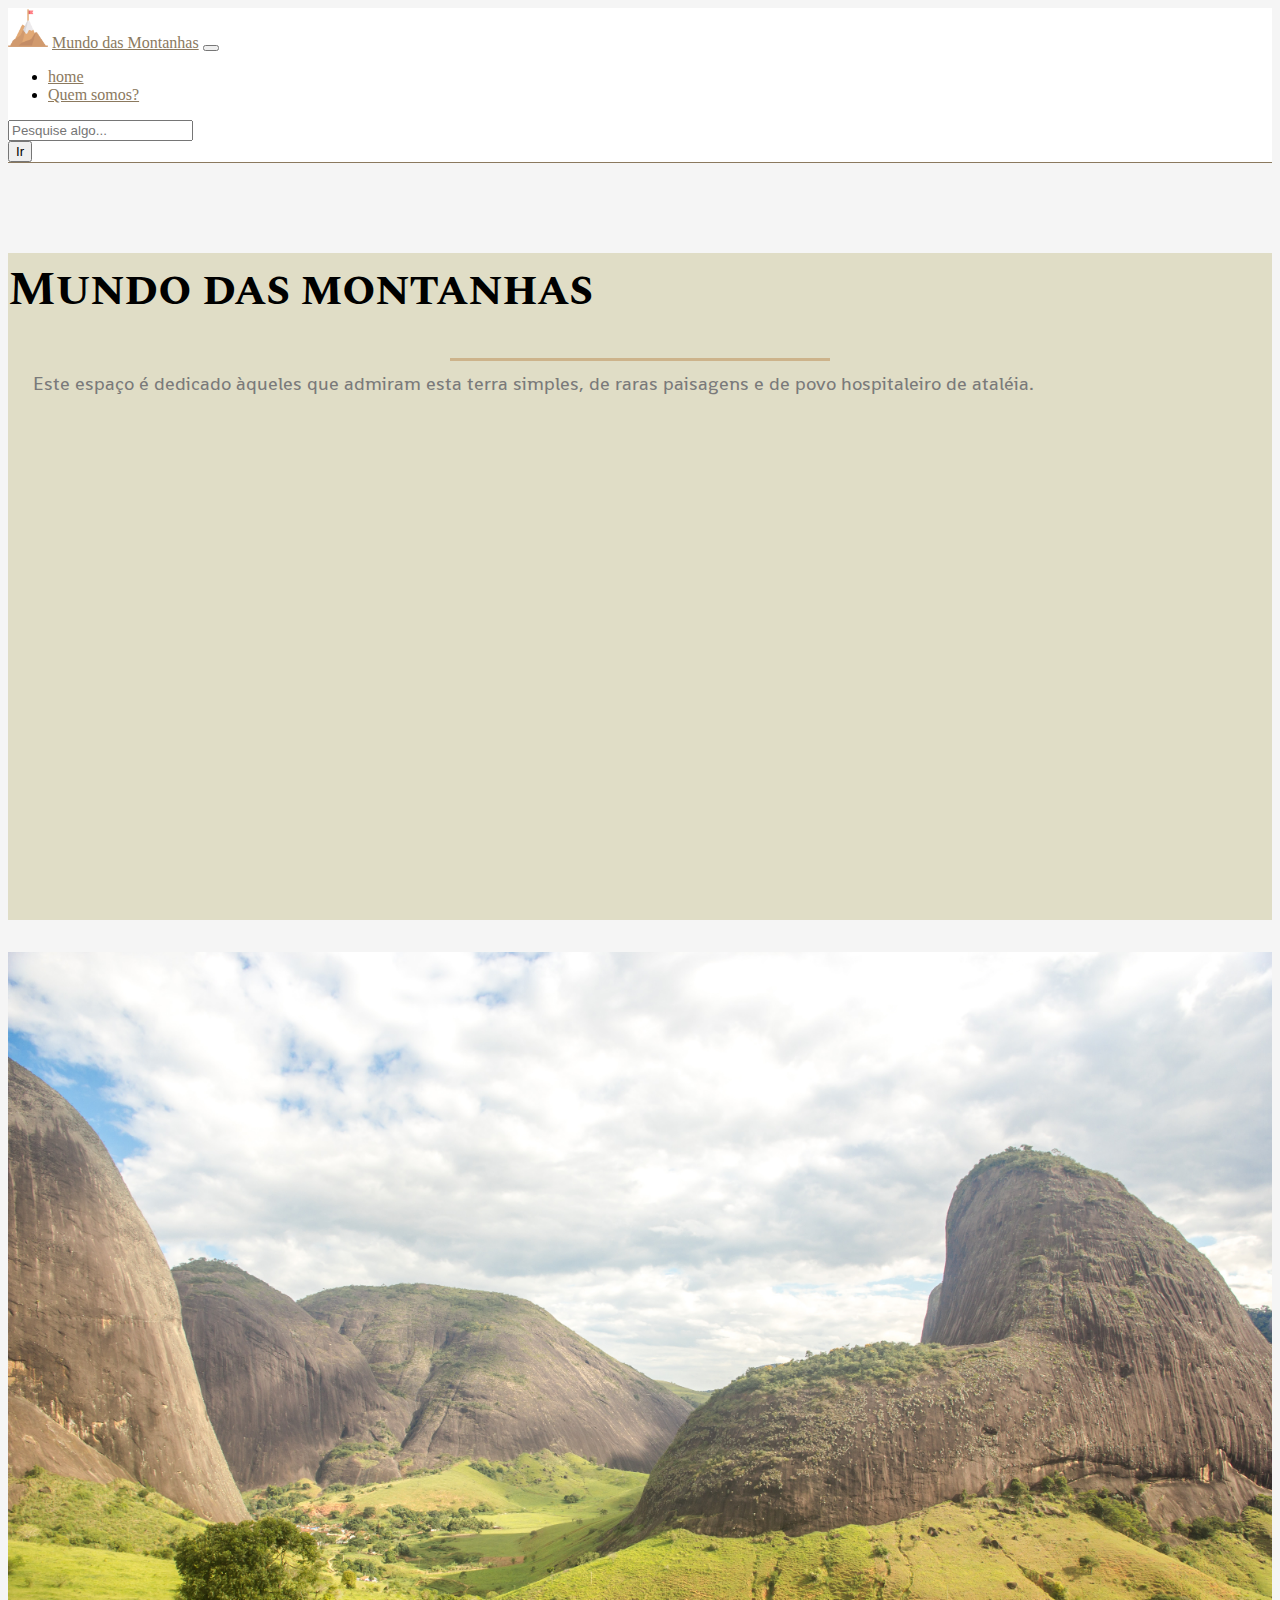
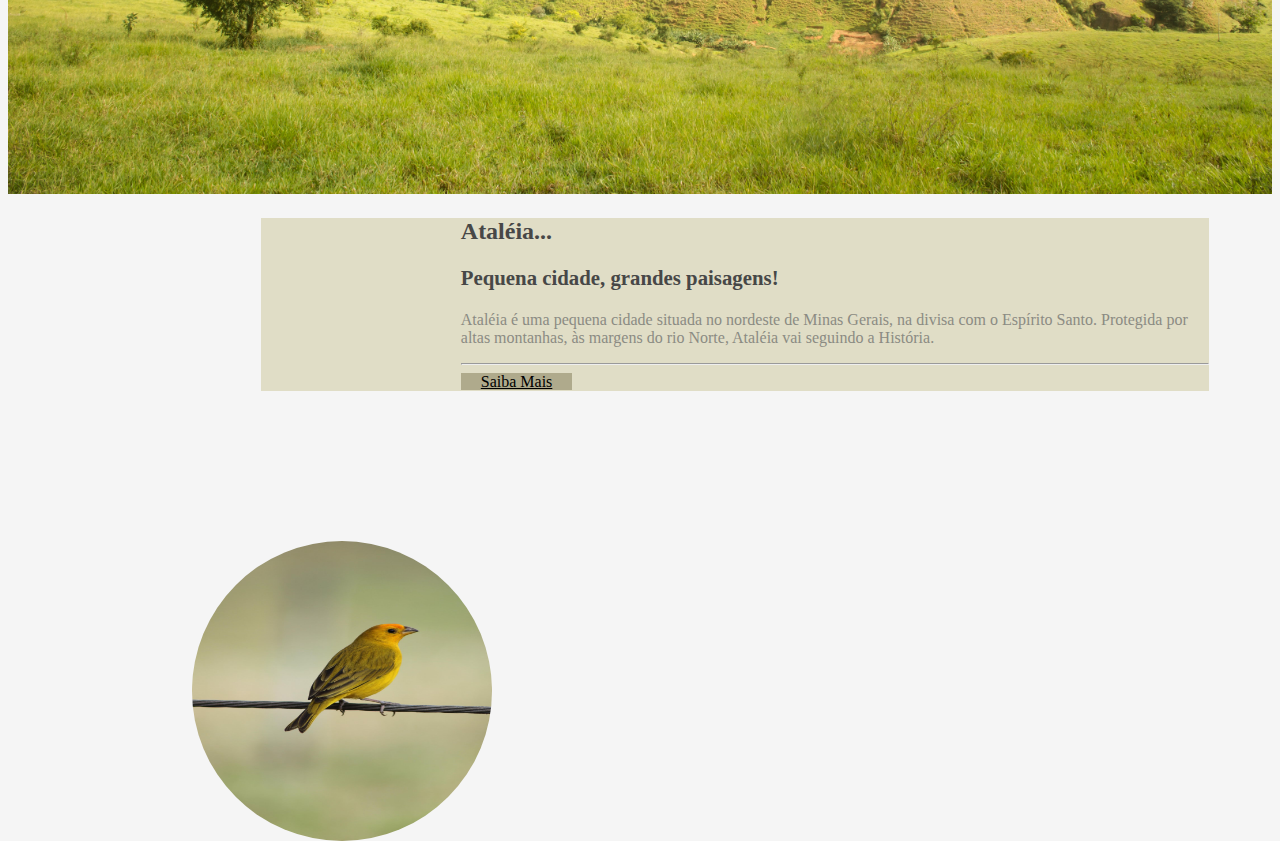
==== commit baba2c3a: "Cabeçalho completo" ====
--- a/index.html
+++ b/index.html
@@ -27,7 +27,7 @@
             <!-- BARRA DE NAVEGAÇÃO SUPERIOR -->
             <nav class="navbar navbar-expand-md fixed-top">
                 <div class="container">
-                   <a class="navbar-brand m-0" href="index.html"><img src="imgs/icone.png" width="40px"></a>
+                   <a class="navbar-brand m-0" href="index.html"><img src="imgs/icone.png" alt="Ícone" width="40px"></a>
                     <a class="navbar-brand text-info ml-0" href="index.html">Mundo das Montanhas</a>
                     <button class="navbar-toggler" data-toggle="collapse" data-target="#nav-target">
                         <i class="fas fa-bars"></i>
@@ -59,7 +59,7 @@
         <!-- CONTEÚDO -->
         <main>
             <!-- IMAGEM E TÍTULO DA PAGINA -->
-            <section id="box-apresetacao" class="d-flex">
+            <section id="box-apresentacao" class="d-flex">
                 <div class="container">
                     <div class="row"> 
                         <div class="col-md-4 bg-titulo">
@@ -68,7 +68,7 @@
                                 <div class="borda-titulo"></div>
                                 <p class="text-justify">
                                     Este espaço é dedicado àqueles que admiram esta terra simples, 
-                                    de raras paisagens e de povo hospitaleiro.
+                                    de raras paisagens e de povo hospitaleiro de ataléia.
                                 </p>
                                 <div class="box-redes-sociais d-flex justify-content-center flex-nowrap flex-row align-items-center">
                                     <a href="https://www.facebook.com/renatoalves.teixeira">
@@ -90,6 +90,35 @@
                 </div> 
             </section>
             
+            <!-- HISTÓRIA DE ATALEIA -->
+            <section id="box-sobre-ataleia" class="m-5 d-flex justify-content-center">
+        
+                <div class="container">
+                    <div class="row">
+                        <div class="col-md-12">
+                        <!-- CARD RJUMBOTRON COM DESTAQUE -->
+                            <div class="jumbotron">
+                                <h2>Ataléia...</h2>
+                                <h3>Pequena cidade, grandes paisagens!</h3>
+                                <p class="text-justify">Ataléia é uma pequena cidade situada no nordeste de Minas Gerais, 
+                                    na divisa com o Espírito Santo. Protegida por altas montanhas, às margens 
+                                    do rio Norte, Ataléia vai seguindo a História.</p>
+                                <hr>
+                                <div class="d-flex justify-content-center">
+                                    <a class="btn btn-brown btn-lg m-2" href="#" type="button">Saiba Mais</a>
+                                </div>
+                            </div>
+                        </div>
+                        <!-- IMAGEM FLUTUANTE DA CIDADE -->
+                        <div>
+                            <img class="img-circular d-none d-md-block" src="imgs/passaro.JPG" alt="Ataléia - MG">
+                        </div>
+
+                    </div>
+                </div>
+            </section>
+
+            <br><br>
         </main>
 
 
--- a/css/style.css
+++ b/css/style.css
@@ -24,16 +24,18 @@
 .carousel-control-prev:hover, .carousel-control-next:hover{
     color: rgba(0, 0, 0, 0.7);
 }
-#box-apresetacao .container {
+
+/* CONFIGURA O BANNER INICIAL*/
+#box-apresentacao .container {
    margin-top: 90px;
 }
-#box-apresetacao .container .bg-titulo {
+#box-apresentacao .container .bg-titulo {
     margin-top: 2em;
     margin-bottom: 2em;
     background: #e0ddc6;
     width: 100%;
 }
-#box-apresetacao .container .box-titulo p {
+#box-apresentacao .container .box-titulo p {
     padding-left: 25px;
     padding-right: 25px;
     margin-top: 10px;
@@ -42,23 +44,24 @@
     font-family: 'Shanti', sans-serif;
     font-size: 1.2em;
 }
-#box-apresetacao .container .box-titulo .box-redes-sociais {
-    margin-top: 40%;
-}
-#box-apresetacao .container .box-titulo .box-redes-sociais a {
+#box-apresentacao .container .box-titulo .box-redes-sociais {
+    margin-top: 0;
+}
+#box-apresentacao .container .box-titulo .box-redes-sociais a {
     text-decoration: none;
     color: #CDB38B;
     margin-left: 5px;
     margin-right: 5px;
 }
-#box-apresetacao .container .box-titulo .box-redes-sociais a:hover {
+#box-apresentacao .container .box-titulo .box-redes-sociais a:hover {
     color: #8B795E;
 }
-#box-apresetacao .container .box-titulo h1{
+#box-apresentacao .container .box-titulo h1{
     font-family: 'Spectral SC', serif;
     font-size: 3em;
-}
-#box-apresetacao .container img {
+    letter-spacing: -1px;
+}
+#box-apresentacao .container img {
     width: 100%;
     height: 100%;
 }
@@ -69,6 +72,8 @@
     margin: 0 auto;
 }
 
+/* CONFIGURAÇÕES DE TELA PARA O PRIMEIRO BANNER
+
 /* Extra small devices (portrait phones, less than 576px) */
 @media (max-width: 575.98px) { 
     .navbar a, a.text-info, a.text-info{
@@ -83,10 +88,13 @@
     #box-apresetacao .container .box-titulo h1{
         font-size: 2em;
     }
-    #box-apresetacao .container .box-titulo .box-redes-sociais {
-        margin-top: 0;
-    }
- }
+    #box-apresentacao .container {
+        margin-top: 40px;
+    }
+    #box-apresentacao .container .bg-titulo {
+        margin-bottom: 0;
+    }
+}
 
 /* Small devices (landscape phones, 576px and up) */
 @media (min-width: 576px) and (max-width: 767.98px) { 
@@ -99,35 +107,141 @@
     #box-apresetacao .container .box-titulo h1{
         font-size: 2em;
     }
-    #box-apresetacao .container .box-titulo .box-redes-sociais {
-        margin-top: 0;
-    }
- }
+    #box-apresentacao .container {
+        margin-top: 40px;
+    }
+    #box-apresentacao .container .bg-titulo {
+        margin-bottom: 0;
+    }
+}
 
 /* Medium devices (tablets, 768px and up) */
 @media (min-width: 768px) and (max-width: 991.98px) { 
     #box-apresetacao .container .box-titulo p {
         font-size: 1em;
     }
-    
-    #box-apresetacao .container .box-titulo h1{
+    #box-apresentacao .container .box-titulo h1{
         font-size: 2em;
     }
-    #box-apresetacao .container .box-titulo .box-redes-sociais {
-        margin-top: 0;
-        margin-bottom: 5%;
-    }
- }
+}
 
 /*Large devices (desktops, 992px and up) */
 @media (min-width: 992px) and (max-width: 1199.98px) { 
     #box-apresetacao .container .box-titulo .box-redes-sociais {
-        margin-top: 0;
-        margin-bottom: 5%;
-    }
+        margin-top: 40%;
+    }
+
 }
 
 /* Extra large devices (large desktops, 1200px and up) */
 @media (min-width: 1200px) {
+    #box-apresentacao .container .box-titulo .box-redes-sociais {
+        margin-top: 40%;
+    }
+}
+
+
+/* */
+.jumbotron {
+    background: #E0DDC6;
+    margin-left: 20%;
+    margin-right: 5%;
+}
+.btn-brown {
+    background: #AFAA8C;
+    color: #000000;
+    padding-left: 20px;
+    padding-right: 20px;
+}
+.btn-brown:hover {
+    background: #8B795E;
+    color: #000000;
+}
+#box-sobre-ataleia .jumbotron p {
+    color: #8B8B83;
+}
+#box-sobre-ataleia .jumbotron h2, h3 {
+    color: #474747;
+}
+#box-sobre-ataleia .jumbotron h3 {
+    font-size: 1.3em;
+}
+#box-sobre-ataleia .img-circular {
+    width: 300px;
+    height: 300px;
+    border-radius: 150px;
+
+    position: absolute;
+    left: 15%;
+    margin-top: 150px;
+}
+#box-sobre-ataleia .img-block-ataleia {
+    width: 100%;
+    height: 350px;
+}
+
+/* CONFIGURAÇÕES DE TELA PARA O PRIMEIRO BANNER
+
+/* Extra small devices (portrait phones, less than 576px) */
+@media (max-width: 575.98px) { 
+    .jumbotron {
+        background: #E0DDC6;
+        padding-left: 15px;
+        margin-left: 0;
+        margin-right: 0;
+    }
+}
+
+/* Small devices (landscape phones, 576px and up) */
+@media (min-width: 576px) and (max-width: 767.98px) { 
+    .jumbotron {
+        background: #E0DDC6;
+        margin-left: 0;
+        margin-right: 0;
+        padding-top: 25px;
+    }
+    #box-sobre-ataleia .img-circular {
+        left: 10%;
+        margin-top: 150px;
+    }
+    #box-sobre-ataleia .img-block-ataleia {
+        width: 400px;
+        height: 400px;
+    }
+
+}
+
+
+/* Medium devices (tablets, 768px and up) */
+@media (min-width: 768px) and (max-width: 991.98px) { 
+    .jumbotron {
+        background: #E0DDC6;
+        padding-left: 200px;
+    }
+    #box-sobre-ataleia .img-circular {
+        left: 10%;
+        margin-top: 150px;
+    }
+}
+
+/*Large devices (desktops, 992px and up) */
+@media (min-width: 992px) and (max-width: 1199.98px) { 
+    .jumbotron {
+        background: #E0DDC6;
+        padding-left: 200px;
+    }
+    #box-sobre-ataleia .img-circular {
+        left: 10%;
+        margin-top: 150px;
+    }
+
+}
+
+/* Extra large devices (large desktops, 1200px and up) */
+@media (min-width: 1200px) {
+    .jumbotron {
+        background: #E0DDC6;
+        padding-left: 200px;
+    }
     
 }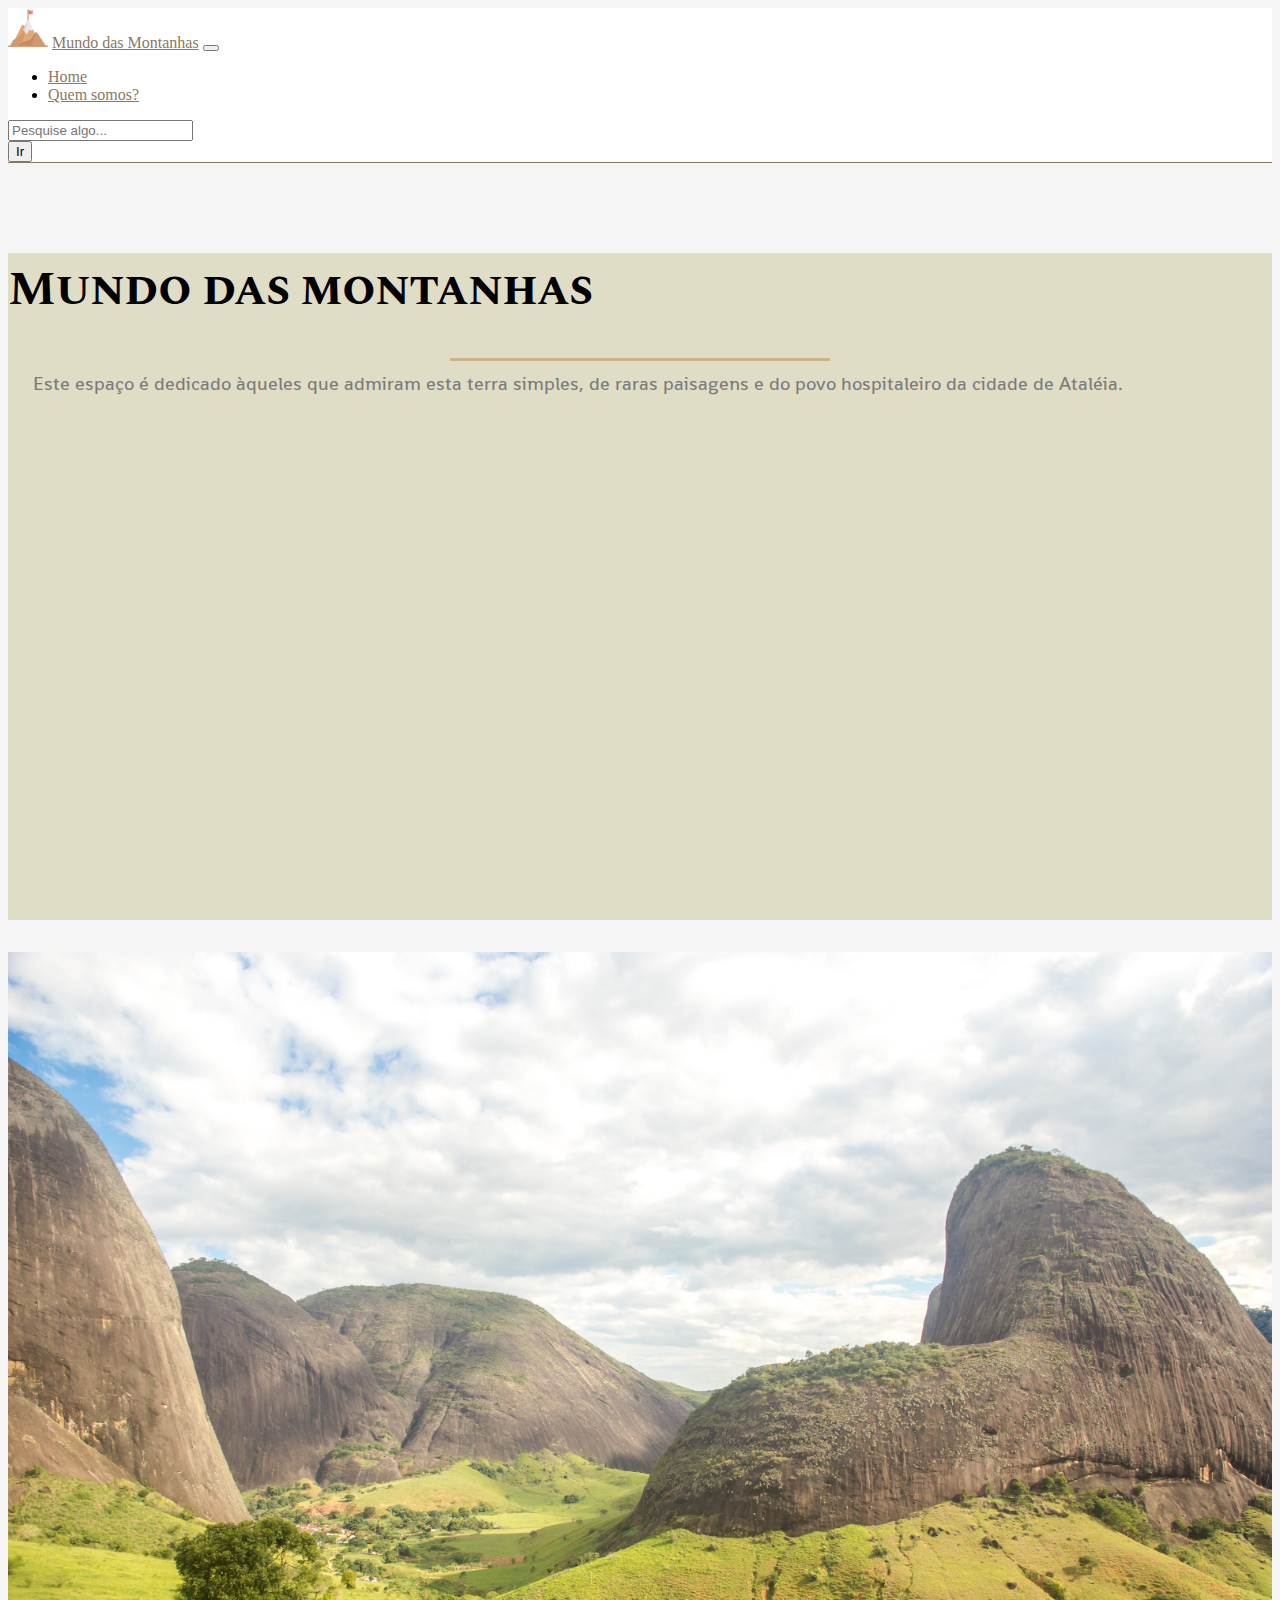
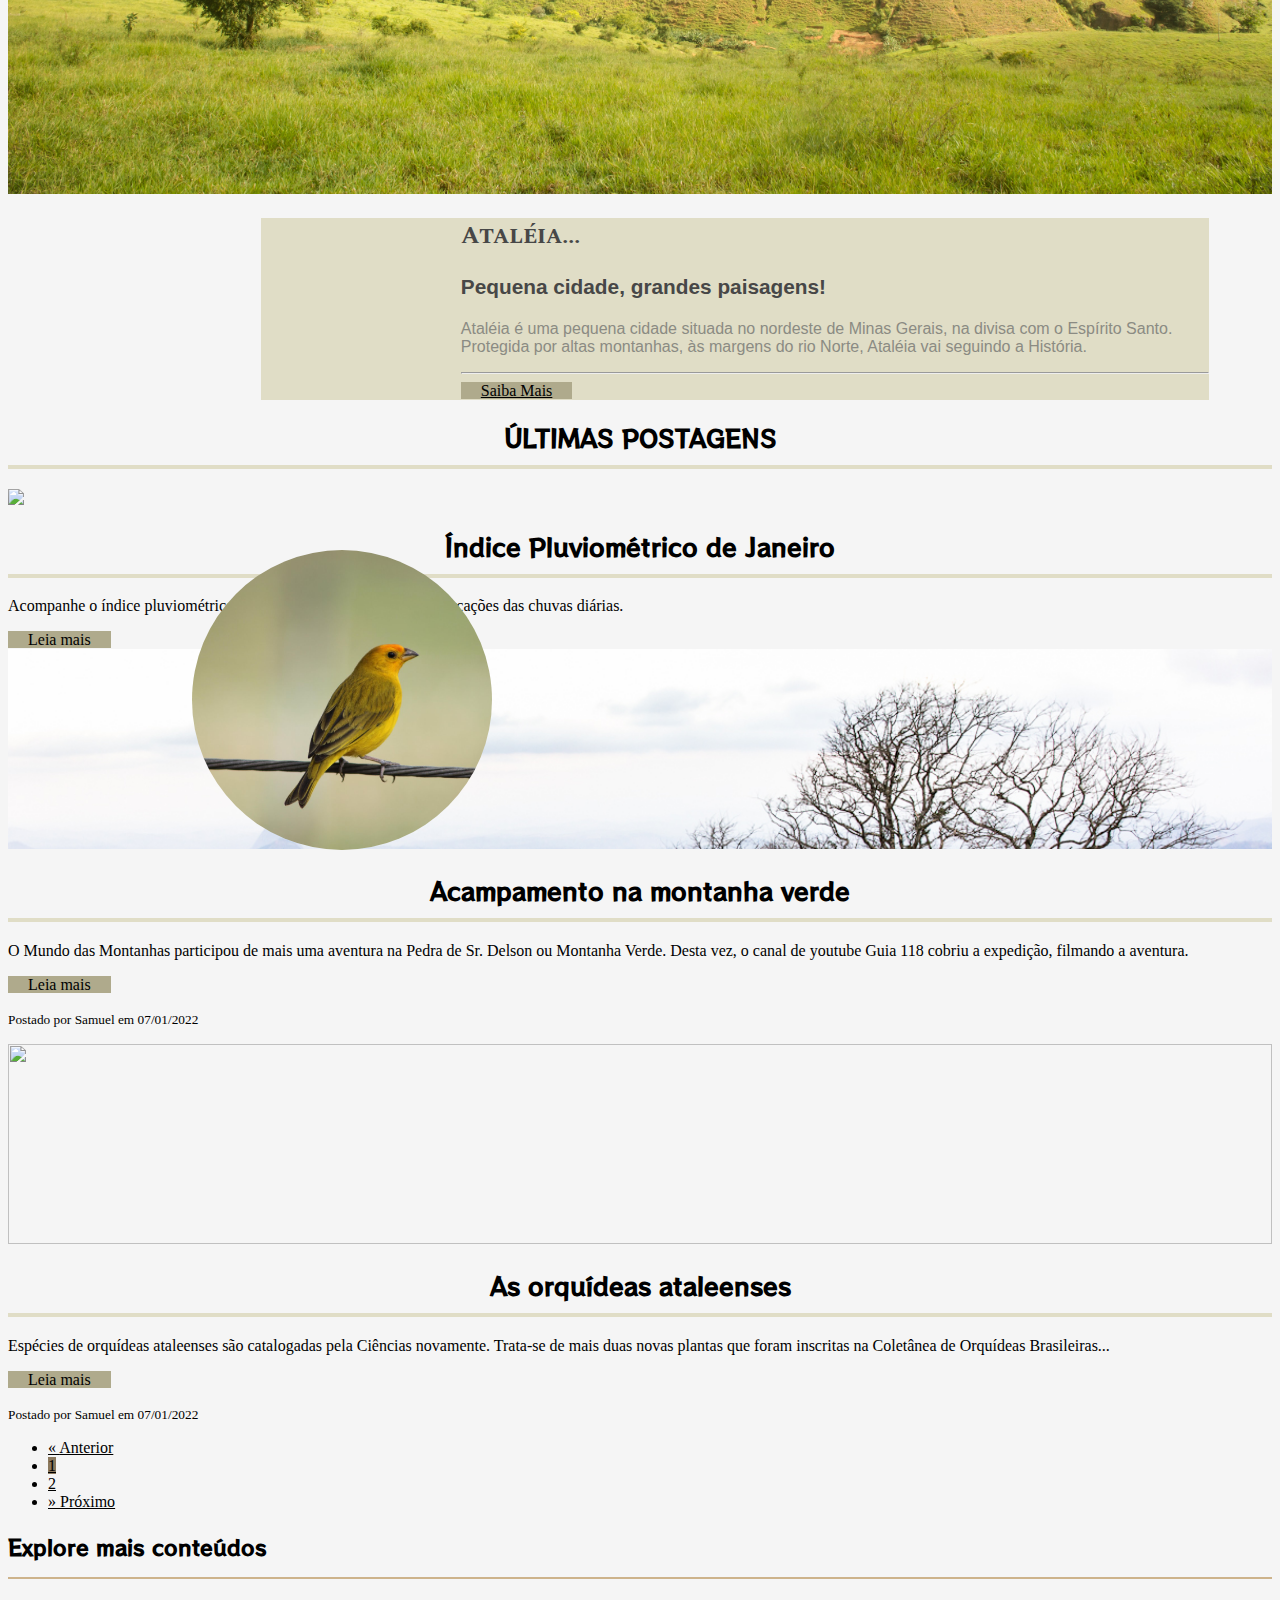
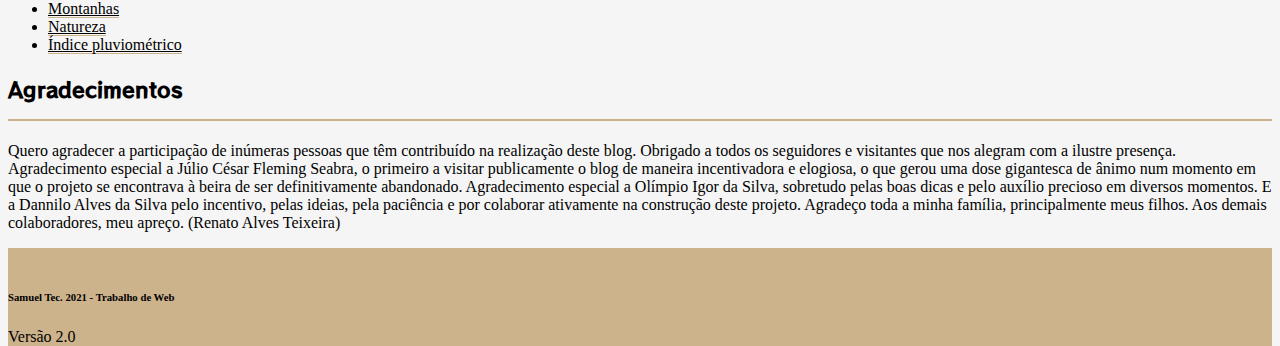
==== commit 07b8cc9d: "index pronto" ====
--- a/index.html
+++ b/index.html
@@ -36,7 +36,7 @@
                     <div class="collapse navbar-collapse" id="nav-target">
                         <ul class="navbar-nav ml-auto"> 
                             <li class="nav-item">
-                                <a href="index.html" class="nav-link">home</a>
+                                <a href="index.html" class="nav-link">Home</a>
                             </li>
                             <li class="nav-item">
                                 <a href="#" class="nav-link">Quem somos?</a>
@@ -68,7 +68,7 @@
                                 <div class="borda-titulo"></div>
                                 <p class="text-justify">
                                     Este espaço é dedicado àqueles que admiram esta terra simples, 
-                                    de raras paisagens e de povo hospitaleiro de ataléia.
+                                    de raras paisagens e do povo hospitaleiro da cidade de Ataléia.
                                 </p>
                                 <div class="box-redes-sociais d-flex justify-content-center flex-nowrap flex-row align-items-center">
                                     <a href="https://www.facebook.com/renatoalves.teixeira">
@@ -92,11 +92,10 @@
             
             <!-- HISTÓRIA DE ATALEIA -->
             <section id="box-sobre-ataleia" class="m-5 d-flex justify-content-center">
-        
                 <div class="container">
                     <div class="row">
                         <div class="col-md-12">
-                        <!-- CARD RJUMBOTRON COM DESTAQUE -->
+                        <!-- CARD JUMBOTRON COM DESTAQUE -->
                             <div class="jumbotron">
                                 <h2>Ataléia...</h2>
                                 <h3>Pequena cidade, grandes paisagens!</h3>
@@ -113,17 +112,121 @@
                         <div>
                             <img class="img-circular d-none d-md-block" src="imgs/passaro.JPG" alt="Ataléia - MG">
                         </div>
-
                     </div>
                 </div>
             </section>
 
-            <br><br>
+
+            <!-- CONTEÚDO PRINCIPAL DA PÁGINA -->
+            <section id="conteudos-blog" class="d-flex">
+                <div class="container mt-md-5"> 
+                    <div class="row">
+                        <div id="notices" class="col-md-8">
+                            <!-- CONTEÚDO NOTÍCIAS-->
+                            <h2 class="ml-5 mr-5">ÚLTIMAS POSTAGENS</h2>
+
+                            <div class="card m-5">
+                                <img class="card-img-top" src="imgs/pluviometro.JPG">
+                                    <div class="card-body card-img-overlay text-white">
+                                        <h2 class="card-title">Índice Pluviométrico de Janeiro</h2>
+                                        <p class="card-text">Acompanhe o índice pluviométrico do mês e fique por dentro das marcações das chuvas diárias.
+                                        </p>
+                                        <div class="d-flex justify-content-center"><a class="btn btn-brown">Leia mais</a></div>
+                                    </div>
+                            </div>
+                            <div class="card-columns m-5 row">
+                                <!-- CARTÃO COM IMG-->
+                                <div class="card col-12">
+                                    <img class="card-img-top card-img" src="imgs/montanha-verde.jpg">
+                                    <div class="card-body">
+                                        <h2 class="card-title">Acampamento na montanha verde</h2>
+                                        <p class="card-text">O Mundo das Montanhas participou de mais uma aventura na Pedra de Sr. Delson ou Montanha Verde. 
+                                            Desta vez, o canal de youtube Guia 118 cobriu a expedição, filmando a aventura. 
+                                        </p>
+                                        <div class="d-flex justify-content-center"><a class="btn btn-brown">Leia mais</a></div>
+                                        <p class="card-text pt-3"><small class="text-muted">Postado por Samuel em <time>07/01/2022</time></small></p>
+                                    </div>
+                                    
+                                </div>
+                
+                                <div class="card col-12">
+                                    <img class="card-img-top card-img" src="https://content.eol.org/data/media/63/d8/d7/509.5089535.jpg">
+                                    <div class="card-body">
+                                        <h2 class="card-title">As orquídeas ataleenses</h2>
+                                        <p class="card-text">Espécies de orquídeas ataleenses são catalogadas pela Ciências novamente. Trata-se de mais duas novas plantas que foram inscritas na Coletânea de Orquídeas Brasileiras...</p>
+                                        <div class="d-flex justify-content-center"><a class="btn btn-brown">Leia mais</a></div>
+                                        <p class="card-text pt-3"><small class="text-muted">Postado por Samuel em <time>07/01/2022</time></small></p>
+                                    </div>
+                                </div>
+
+                            </div> <!-- FIM DOS CARD-->
+
+                            <!-- PAGINAÇÃO DOS CARDS-->              
+                            <nav>
+                                <ul class="pagination justify-content-center">
+                                    <li class="page-item disabled">
+                                        <a href="#" class="page-link">
+                                            <span>&laquo;</span> 
+                                            <span class="sr-only">Anterior</span>
+                                            </a> 
+                                    </li>
+
+                                    <li class="page-item active"><a href="#" class="page-link">1</a></li>
+                                    <li class="page-item"><a href="#" class="page-link">2</a></li>
+
+                                    <li class="page-item">
+                                        <a href="#" class="page-link">
+                                            <span>&raquo;</span>
+                                            <span class="sr-only">Próximo</span>
+                                        </a> 
+                                    </li>
+                                </ul>
+                            </nav>
+
+                        </div> <!-- FIM DOS CONTEÚDOS-->
+                        
+                        <!-- MENU LATERAL -->
+                        <aside class="col-md-4">
+                            <div class="container">
+                                <h3>Explore mais conteúdos</h3>
+                                <ul class="nav flex-column">
+                                    <li class="nav-item">
+                                        <a class="nav-link" href="#">Montanhas</a>
+                                    </li>
+                                    <li class="nav-item">
+                                        <a class="nav-link" href="#">Natureza</a>
+                                    </li> 
+                                    <li class="nav-item">
+                                        <a class="nav-link" href="#">Índice pluviométrico</a>
+                                    </li> 
+                                </ul>
+
+                                <div class="mt-5">
+                                    <h3>Agradecimentos</h3>
+                                    <p class="text-justify">
+                                        Quero agradecer a participação de inúmeras pessoas que têm contribuído na realização deste blog. 
+                                        Obrigado a todos os seguidores e visitantes que nos alegram com a ilustre presença. Agradecimento 
+                                        especial a Júlio César Fleming Seabra, o primeiro a visitar publicamente o blog de maneira incentivadora 
+                                        e elogiosa, o que gerou uma dose gigantesca de ânimo num momento em que o projeto se encontrava à beira 
+                                        de ser definitivamente abandonado. Agradecimento especial a Olímpio Igor da Silva, sobretudo pelas boas 
+                                        dicas e pelo auxílio precioso em diversos momentos. E a Dannilo Alves da Silva pelo incentivo, pelas 
+                                        ideias, pela paciência e por colaborar ativamente na construção deste projeto. Agradeço toda a minha 
+                                        família, principalmente meus filhos. Aos demais colaboradores, meu apreço. (Renato Alves Teixeira)
+                                    </p>
+                                </div>
+
+                            </div>  
+                        </aside>
+                    </div>
+                </div>
+            </section>
         </main>
 
 
         <footer>
-
+            <br>
+            <h6 class="text-center">Samuel Tec. 2021 - Trabalho de Web</h6>
+            <p class="text-center">Versão 2.0</p>
         </footer>
     <!-- Optional JavaScript -->
     <!-- jQuery first, then Popper.js, then Bootstrap JS -->
--- a/css/style.css
+++ b/css/style.css
@@ -1,4 +1,4 @@
-@import url('https://fonts.googleapis.com/css2?family=Shanti&family=Spectral+SC&display=swap');
+@import url('https://fonts.googleapis.com/css2?family=RocknRoll+One&family=Shanti&family=Spectral+SC&display=swap');
 
 /* FORMATAÇÕES PADRÕES */
 body, html {
@@ -159,13 +159,19 @@
 }
 #box-sobre-ataleia .jumbotron p {
     color: #8B8B83;
+    font-family: sans-serif;
+}
+#box-sobre-ataleia .jumbotron h2 {
+    font-family: 'Spectral SC', serif;
 }
 #box-sobre-ataleia .jumbotron h2, h3 {
     color: #474747;
 }
 #box-sobre-ataleia .jumbotron h3 {
     font-size: 1.3em;
-}
+    font-family:  sans-serif;
+}
+
 #box-sobre-ataleia .img-circular {
     width: 300px;
     height: 300px;
@@ -174,6 +180,9 @@
     position: absolute;
     left: 15%;
     margin-top: 150px;
+
+    object-position: 0px -30px;
+    object-fit: cover;
 }
 #box-sobre-ataleia .img-block-ataleia {
     width: 100%;
@@ -244,4 +253,58 @@
         padding-left: 200px;
     }
     
+}
+
+/* CSS SOBRE A ABA DOS CONTEÚDOS*/
+#notices h2{
+    font-family: 'RocknRoll One', sans-serif;
+    font-size: 1.5em;
+    text-align: center;
+    padding-bottom: 10px;
+    border-bottom: 4px solid #E0DDC6;
+}
+.card-text {
+    text-align: justify;
+    
+}
+.card-img {
+    width: 100%;
+    height: 200px;
+    object-position: 0px -90px;
+    object-fit: cover;
+}
+
+aside h3{
+    font-family: 'RocknRoll One', sans-serif;
+    font-size: 1.3em;
+    padding-bottom: 15px;
+    border-bottom: 2px solid #CDB38B;
+    color: black;
+}
+
+.page-link {
+    color: #000000;
+}
+
+.page-link:hover {
+    color: #000000;
+}
+
+.page-item.active .page-link {
+    background-color: #8B795E;
+    border: none;
+}
+
+aside .nav-item .nav-link {
+    color: black;
+    border-bottom: 1px solid #CDB38B;
+}
+
+aside .nav-item .nav-link:hover {
+    color: #8B795E;
+}
+
+footer {
+    background: #CDB38B;
+    
 }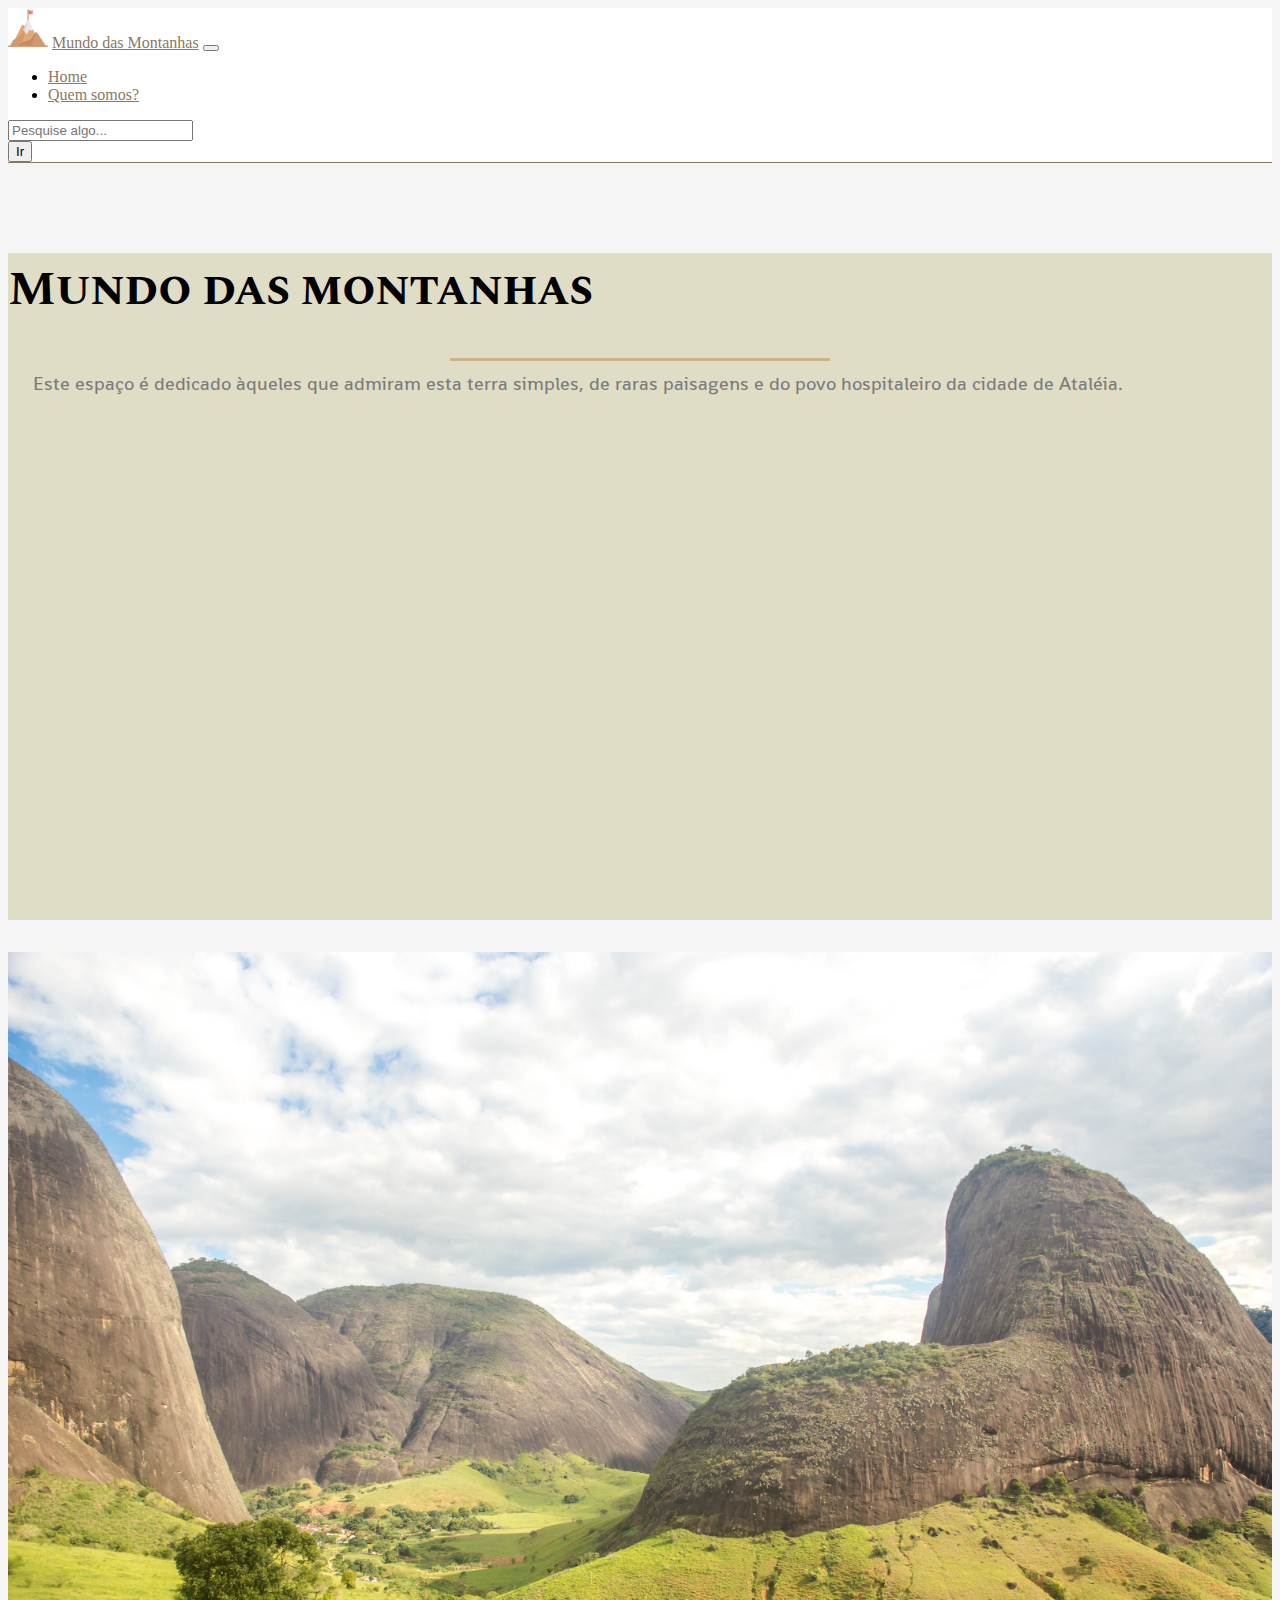
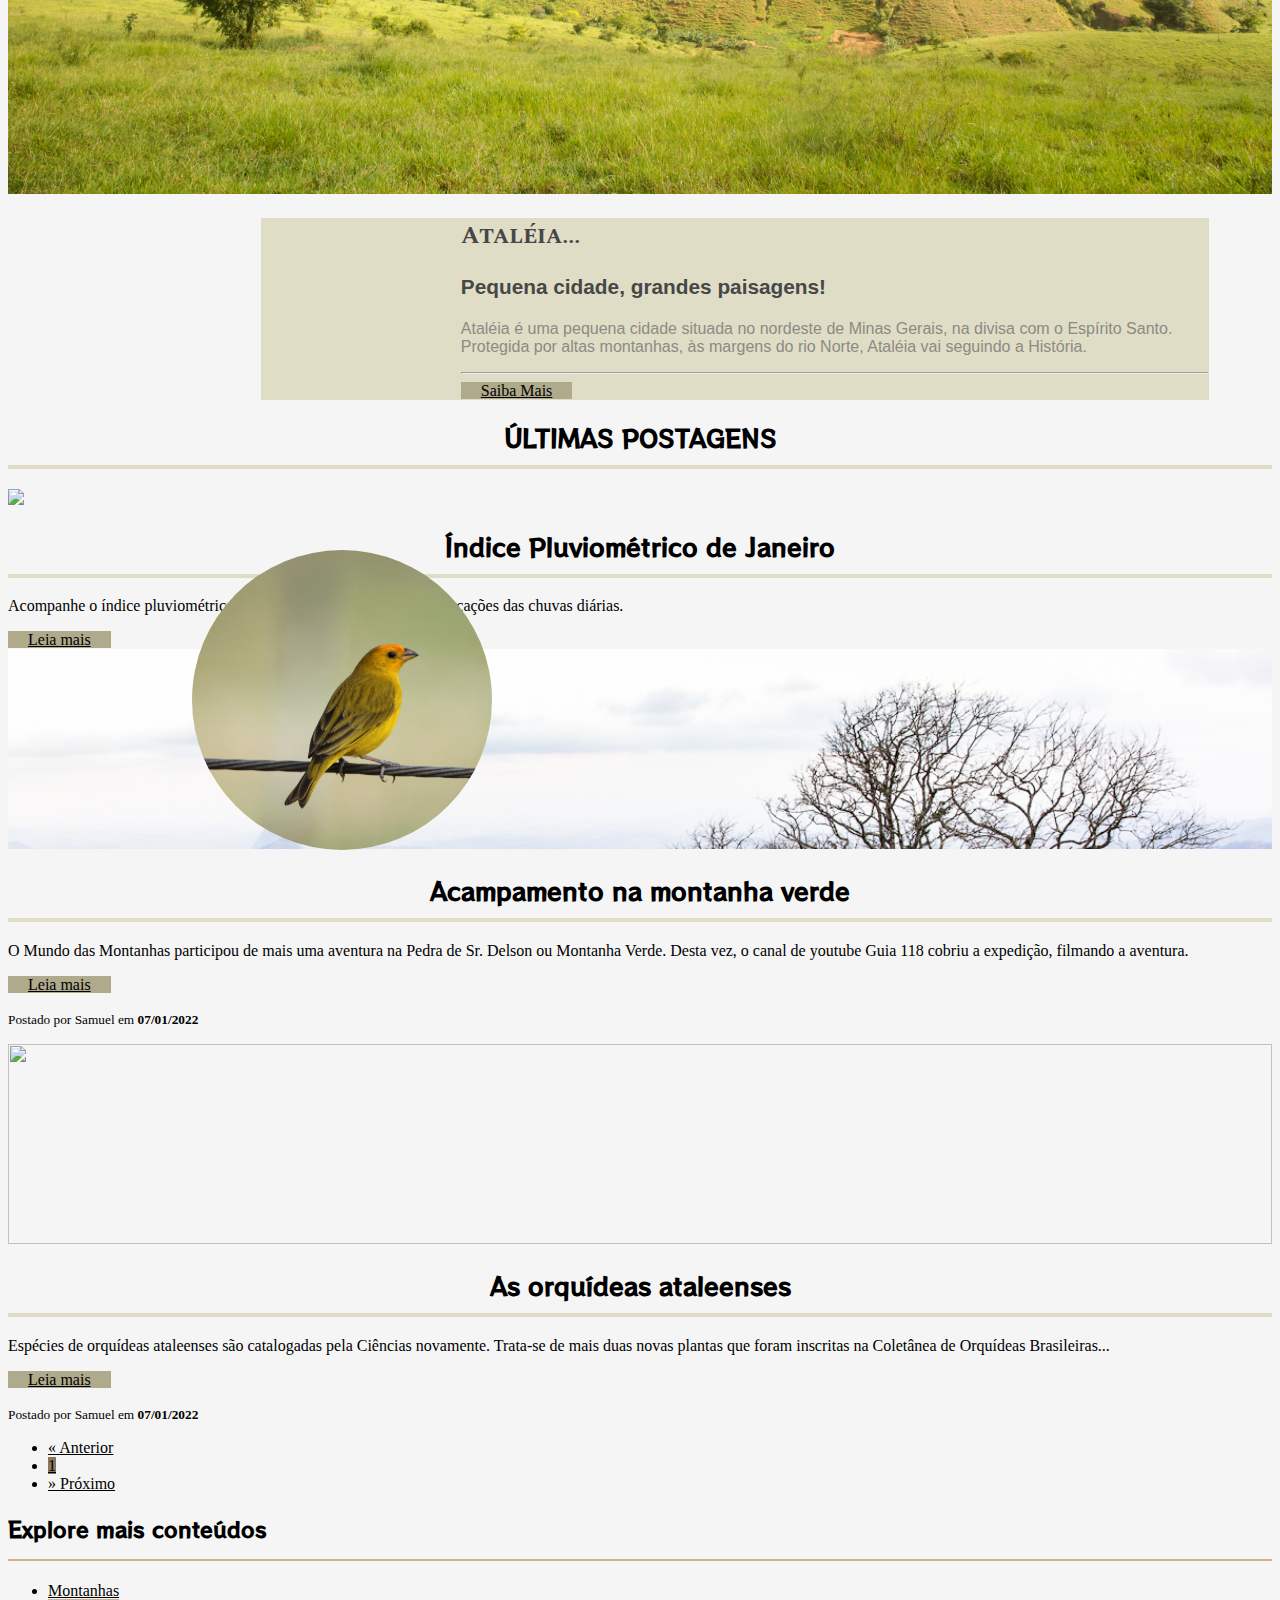
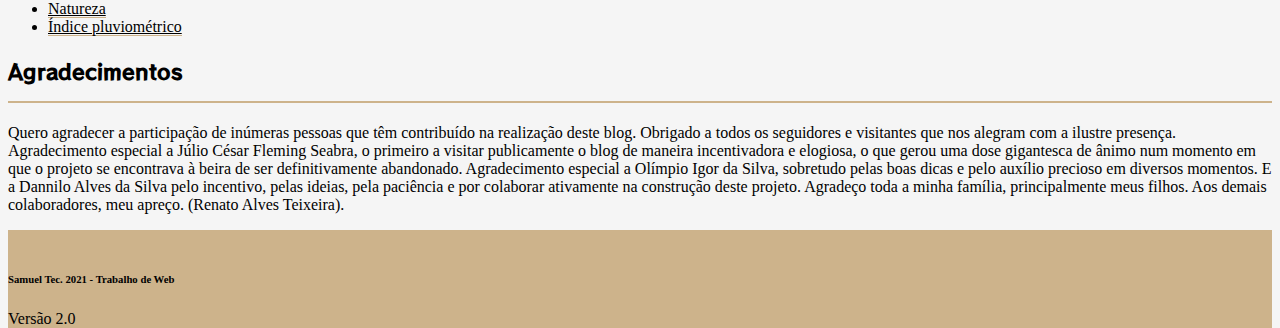
==== commit f82812c3: "update" ====
--- a/index.html
+++ b/index.html
@@ -25,7 +25,7 @@
         <!-- CABEÇALHO DA PG -->
         <header>
             <!-- BARRA DE NAVEGAÇÃO SUPERIOR -->
-            <nav class="navbar navbar-expand-md fixed-top">
+            <nav class="navbar navbar-expand-md fixed-top" id="navbarSuperior">
                 <div class="container">
                    <a class="navbar-brand m-0" href="index.html"><img src="imgs/icone.png" alt="Ícone" width="40px"></a>
                     <a class="navbar-brand text-info ml-0" href="index.html">Mundo das Montanhas</a>
@@ -39,7 +39,7 @@
                                 <a href="index.html" class="nav-link">Home</a>
                             </li>
                             <li class="nav-item">
-                                <a href="#" class="nav-link">Quem somos?</a>
+                                <a href="quem-somos.html" class="nav-link">Quem somos?</a>
                             </li>
                         </ul>
         
@@ -104,7 +104,7 @@
                                     do rio Norte, Ataléia vai seguindo a História.</p>
                                 <hr>
                                 <div class="d-flex justify-content-center">
-                                    <a class="btn btn-brown btn-lg m-2" href="#" type="button">Saiba Mais</a>
+                                    <a class="btn btn-brown btn-lg m-2" href="sobre-ataleia.html" type="button">Saiba Mais</a>
                                 </div>
                             </div>
                         </div>
@@ -131,7 +131,7 @@
                                         <h2 class="card-title">Índice Pluviométrico de Janeiro</h2>
                                         <p class="card-text">Acompanhe o índice pluviométrico do mês e fique por dentro das marcações das chuvas diárias.
                                         </p>
-                                        <div class="d-flex justify-content-center"><a class="btn btn-brown">Leia mais</a></div>
+                                        <div class="d-flex justify-content-center"><a class="btn btn-brown" href="indice-pluviometrico-janeiro.html">Leia mais</a></div>
                                     </div>
                             </div>
                             <div class="card-columns m-5 row">
@@ -143,7 +143,7 @@
                                         <p class="card-text">O Mundo das Montanhas participou de mais uma aventura na Pedra de Sr. Delson ou Montanha Verde. 
                                             Desta vez, o canal de youtube Guia 118 cobriu a expedição, filmando a aventura. 
                                         </p>
-                                        <div class="d-flex justify-content-center"><a class="btn btn-brown">Leia mais</a></div>
+                                        <div class="d-flex justify-content-center"><a class="btn btn-brown" href="acampamento.html">Leia mais</a></div>
                                         <p class="card-text pt-3"><small class="text-muted">Postado por Samuel em <time>07/01/2022</time></small></p>
                                     </div>
                                     
@@ -154,7 +154,7 @@
                                     <div class="card-body">
                                         <h2 class="card-title">As orquídeas ataleenses</h2>
                                         <p class="card-text">Espécies de orquídeas ataleenses são catalogadas pela Ciências novamente. Trata-se de mais duas novas plantas que foram inscritas na Coletânea de Orquídeas Brasileiras...</p>
-                                        <div class="d-flex justify-content-center"><a class="btn btn-brown">Leia mais</a></div>
+                                        <div class="d-flex justify-content-center"><a class="btn btn-brown" href="novas-orquideas.html">Leia mais</a></div>
                                         <p class="card-text pt-3"><small class="text-muted">Postado por Samuel em <time>07/01/2022</time></small></p>
                                     </div>
                                 </div>
@@ -172,7 +172,6 @@
                                     </li>
 
                                     <li class="page-item active"><a href="#" class="page-link">1</a></li>
-                                    <li class="page-item"><a href="#" class="page-link">2</a></li>
 
                                     <li class="page-item">
                                         <a href="#" class="page-link">
@@ -191,13 +190,13 @@
                                 <h3>Explore mais conteúdos</h3>
                                 <ul class="nav flex-column">
                                     <li class="nav-item">
-                                        <a class="nav-link" href="#">Montanhas</a>
+                                        <a class="nav-link" href="sobre-montanhas.html">Montanhas</a>
                                     </li>
                                     <li class="nav-item">
-                                        <a class="nav-link" href="#">Natureza</a>
+                                        <a class="nav-link" href="sobre-natureza.html">Natureza</a>
                                     </li> 
                                     <li class="nav-item">
-                                        <a class="nav-link" href="#">Índice pluviométrico</a>
+                                        <a class="nav-link" href="indices.html">Índice pluviométrico</a>
                                     </li> 
                                 </ul>
 
@@ -211,7 +210,7 @@
                                         de ser definitivamente abandonado. Agradecimento especial a Olímpio Igor da Silva, sobretudo pelas boas 
                                         dicas e pelo auxílio precioso em diversos momentos. E a Dannilo Alves da Silva pelo incentivo, pelas 
                                         ideias, pela paciência e por colaborar ativamente na construção deste projeto. Agradeço toda a minha 
-                                        família, principalmente meus filhos. Aos demais colaboradores, meu apreço. (Renato Alves Teixeira)
+                                        família, principalmente meus filhos. Aos demais colaboradores, meu apreço. (Renato Alves Teixeira).
                                     </p>
                                 </div>
 
--- a/css/style.css
+++ b/css/style.css
@@ -243,7 +243,6 @@
         left: 10%;
         margin-top: 150px;
     }
-
 }
 
 /* Extra large devices (large desktops, 1200px and up) */
@@ -252,7 +251,6 @@
         background: #E0DDC6;
         padding-left: 200px;
     }
-    
 }
 
 /* CSS SOBRE A ABA DOS CONTEÚDOS*/
@@ -265,7 +263,6 @@
 }
 .card-text {
     text-align: justify;
-    
 }
 .card-img {
     width: 100%;
@@ -292,7 +289,7 @@
 
 .page-item.active .page-link {
     background-color: #8B795E;
-    border: none;
+    border-color: #695538;
 }
 
 aside .nav-item .nav-link {
@@ -306,5 +303,74 @@
 
 footer {
     background: #CDB38B;
-    
-}+}
+
+article p{
+    text-align: justify;
+    text-indent: 40px;
+    margin-top: 20px;
+}
+
+article .img-principal {
+    width: 100%;
+    height: 300px;
+    object-position: 0px -40px;
+    object-fit: cover;
+}
+.subtitulo {
+    font-size: 1em;
+}
+time {
+    font-weight: bold;
+}
+
+/* CONFIGURAÇÕES DE TELA PARA O POST
+
+/* Extra small devices (portrait phones, less than 576px) */
+@media (max-width: 575.98px) { 
+    article .img-principal {
+        width: 100%;    
+        height: 150px;
+        object-position: 0px 0px;
+        object-fit: cover;
+    }
+    .subtitulo {
+        text-align: center;
+    }
+    iframe {
+        height: 200px;
+    }
+    #conteudos-blog .card h2 {
+        font-size: 1.2em!important;
+    }
+}
+
+/* Small devices (landscape phones, 576px and up) */
+@media (min-width: 576px) and (max-width: 767.98px) { 
+    article .img-principal {
+        width: 100%;
+        height: 100px;
+        object-position: 0px -40px;
+        object-fit: cover;
+    }
+    .subtitulo {
+        text-align: center;
+    }
+    iframe {
+        height: 300px;
+    }
+}
+
+.img-quem-somos {
+    width: 100%;
+    height: 300px;
+    object-position: -60px 0px;
+    object-fit: cover;
+}
+
+/*Large devices (desktops, 992px and up) */
+@media (min-width: 992px) and (max-width: 1199.98px) { 
+    .img-quem-somos {
+        object-position: -40px 0px;
+    }
+}
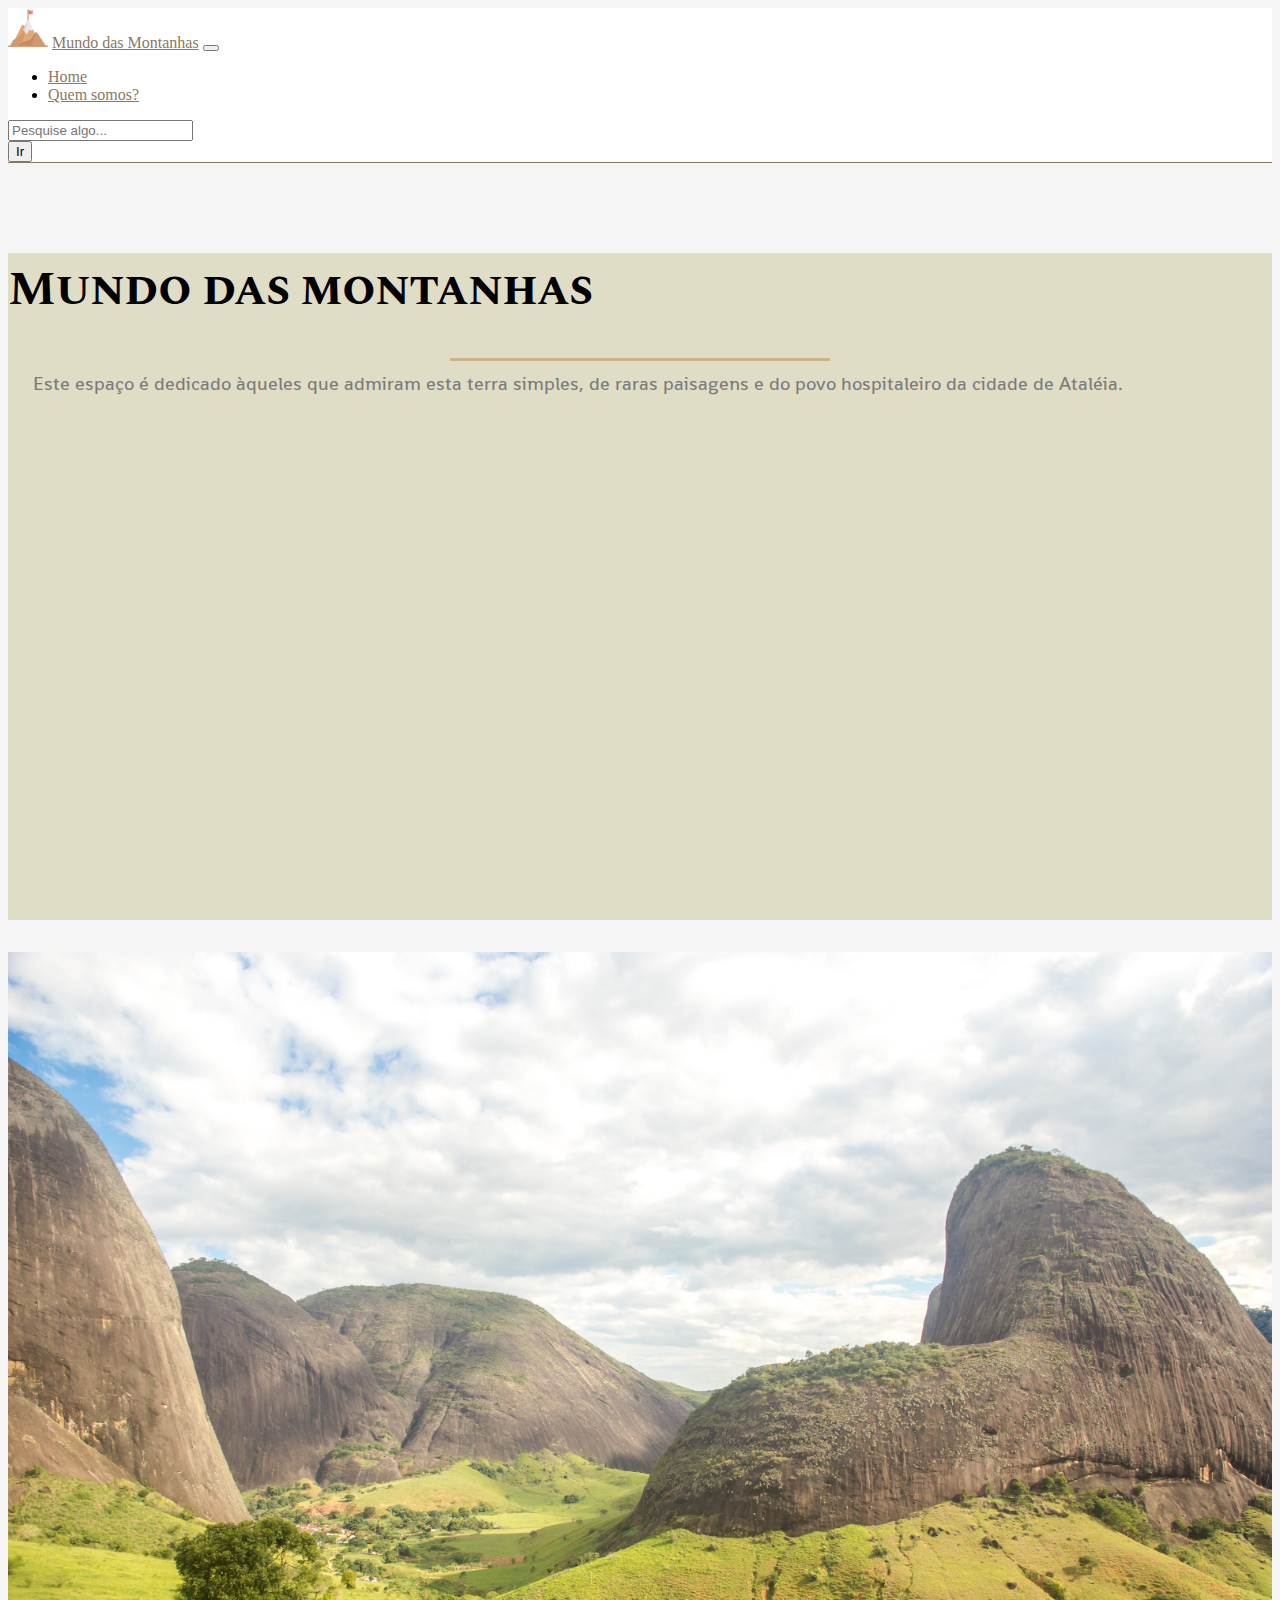
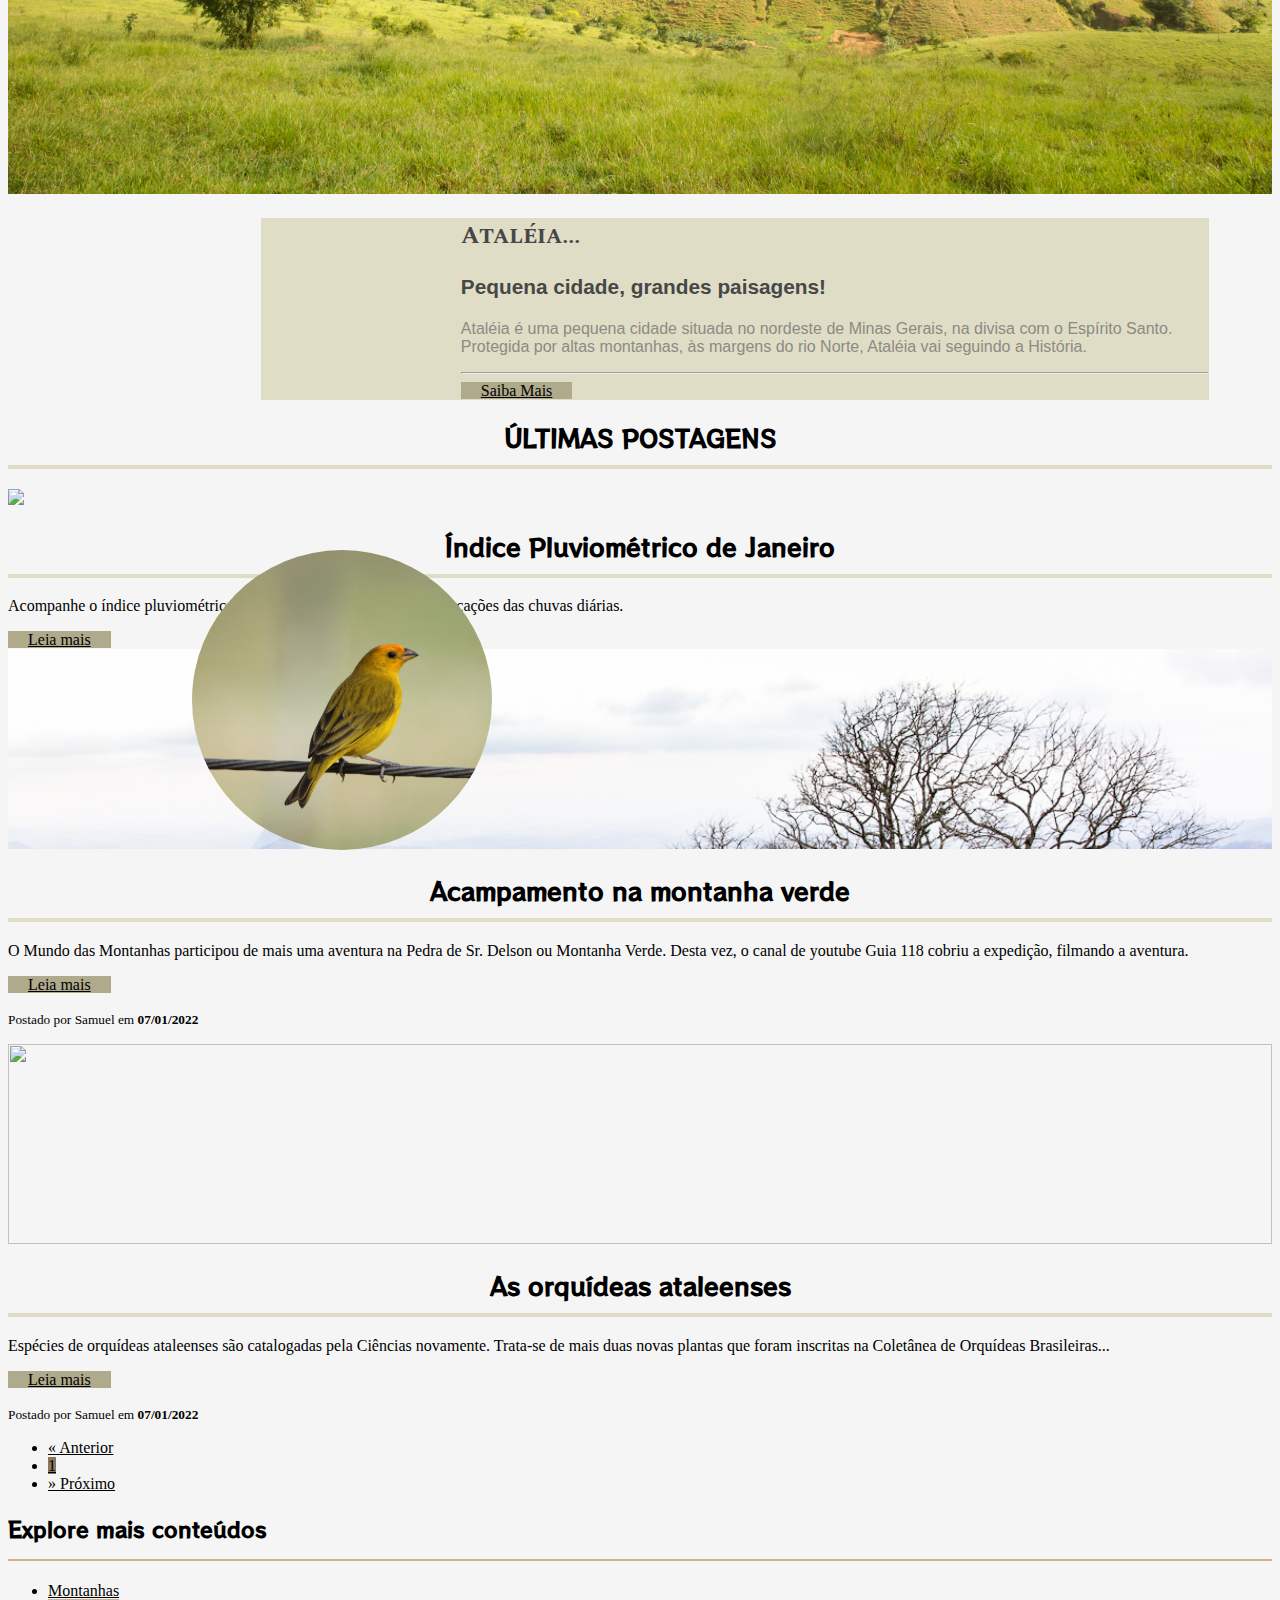
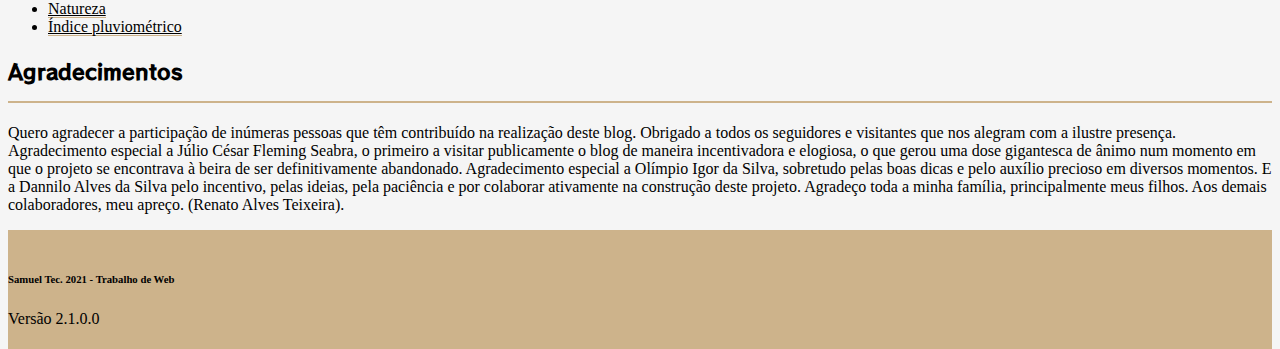
==== commit b2b243d8: "Versao 2.1.0.0" ====
--- a/index.html
+++ b/index.html
@@ -225,8 +225,12 @@
         <footer>
             <br>
             <h6 class="text-center">Samuel Tec. 2021 - Trabalho de Web</h6>
-            <p class="text-center">Versão 2.0</p>
+            <p class="text-center" id="versao-software">x</p>
         </footer>
+
+    <!-- JS PADRÃO -->
+    <script src="js/scripts.js"></script>
+
     <!-- Optional JavaScript -->
     <!-- jQuery first, then Popper.js, then Bootstrap JS -->
     <script src="https://code.jquery.com/jquery-3.3.1.slim.min.js" integrity="sha384-q8i/X+965DzO0rT7abK41JStQIAqVgRVzpbzo5smXKp4YfRvH+8abtTE1Pi6jizo" crossorigin="anonymous"></script>
--- a/css/style.css
+++ b/css/style.css
@@ -5,6 +5,7 @@
     height: 100%;
     background: whitesmoke;
 }
+
 /* FORMATAÇÕES DE ALGUMAS CONFIGURAÇÕES DO BOOTSTRAP */
 .navbar {
     border-bottom: 1px solid #8B795E;
@@ -303,6 +304,7 @@
 
 footer {
     background: #CDB38B;
+    padding-bottom: 5px;
 }
 
 article p{
@@ -374,3 +376,127 @@
         object-position: -40px 0px;
     }
 }
+
+/* ESTILIZAÇÃO DOS COMENTARIOS */
+#area-comentarios textarea {
+    resize: none;
+}
+#all-comentarios {
+    display: flex;
+    flex-direction: column-reverse;
+}
+.comentario {
+    padding-top: 15px;
+    border-top: 4px solid #E0DDC6;
+
+    margin-bottom: 10px;
+}
+.horario-comentario {
+    color: #a39d9d;
+
+    font-weight: 500;
+    font-family: Arial, Helvetica, sans-serif;
+    font-size: 0.9em;
+}
+
+.nome-comentario {
+    display: inline;
+    margin-right: 15px;
+
+    color: black;
+    font-weight: bold;
+    font-family: Arial, Helvetica, sans-serif;
+    font-size: 1.1em;
+}
+.curtir-comentario{
+    color: #828282;
+    background: transparent;
+    border: none;
+
+    cursor: pointer;
+}
+.curtir-comentario p, .reportar-comentario p {
+    display: inline;
+}
+.curtir-comentario:hover{
+    color: #009ACD;
+}
+.like {
+    color: #009ACD;
+    font-weight: 700;
+}
+
+.reportar-comentario {
+    color: #828282;
+    background: transparent;
+    border: none;
+
+    cursor: pointer;
+    margin-left: 10px;
+}
+
+.reportar-comentario:hover {
+    color: #EE6363;
+}
+
+.curtir-comentario:focus, .reportar-comentario:focus {
+    outline: none;
+    box-shadow: none;
+}
+
+/* MODAL PARA REPORTS*/
+/*header, main, footer {
+    position: relative;
+    display: none;
+}*/
+.modal-report {
+    position: absolute;
+
+    display: flex;
+    align-items: center;
+    justify-content: center;
+
+    width: 100%;
+    height: 100%;
+    background: rgba(0,0,0,0.1);
+    display: none;
+}
+.modal-corpo {
+    background: white;
+    height: 300px;
+    width: 600px;
+    border-radius: 15px;
+    padding-top: 20px;
+    padding-right: 10px;
+    box-shadow: 10px 10px 20px rgba(0, 0, 0, 0.4);
+}
+.modal-cabecalho {
+    display: flex;
+    justify-content: space-between;
+    font-family: 'RocknRoll One', sans-serif;
+}
+.modal-cabecalho h2 {
+    font-size: 25px;
+}
+.btn-close {
+    cursor: pointer;
+    color: #828282;
+    font-size: 25px;
+}
+.btn-close:hover{
+    color: black;
+}
+.modal-conteudo textarea {
+    border: 1px solid #ddd;
+    background-color: #F3F3F3;
+    border-radius: 8px;
+    resize: none;
+}
+.modal-rodape {
+    display: flex;
+    justify-content: end;
+    margin-top: 30px;
+}
+.modal-rodape button {
+    transition:  all 0.3s ease;
+}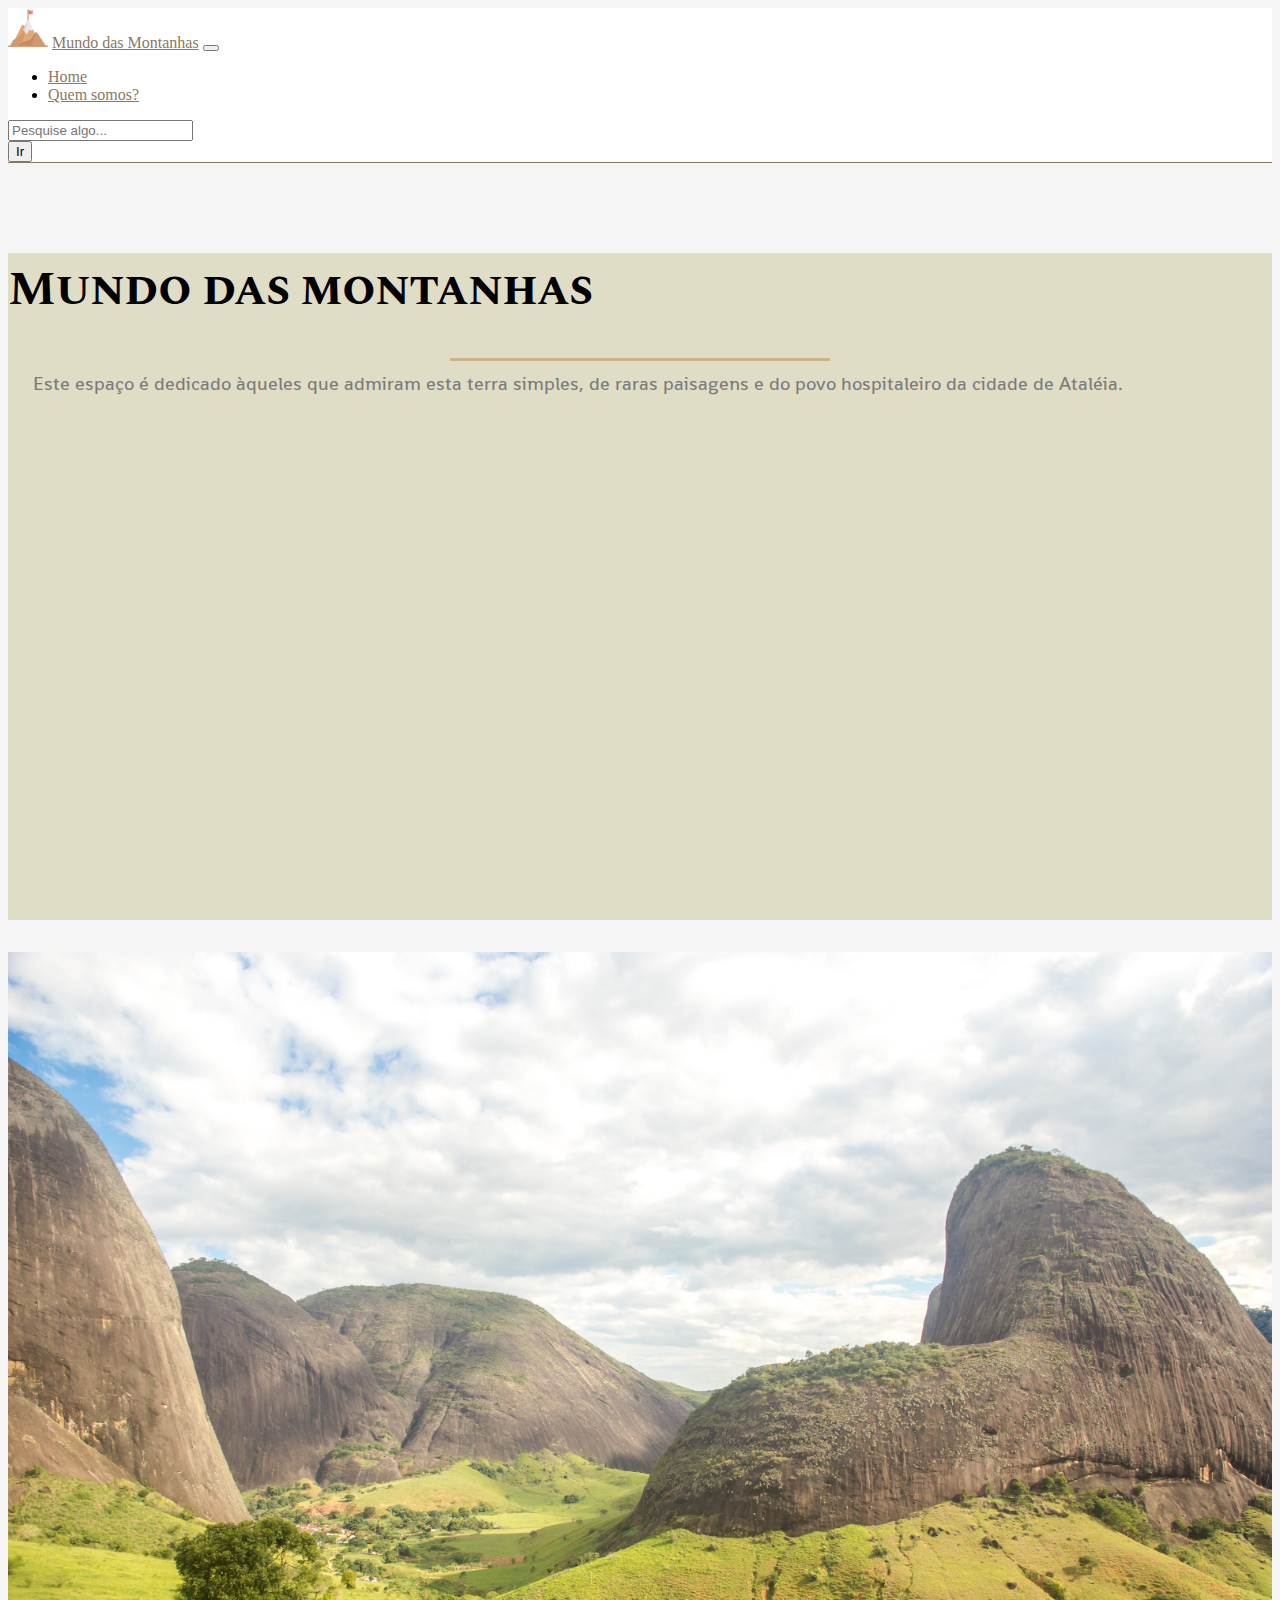
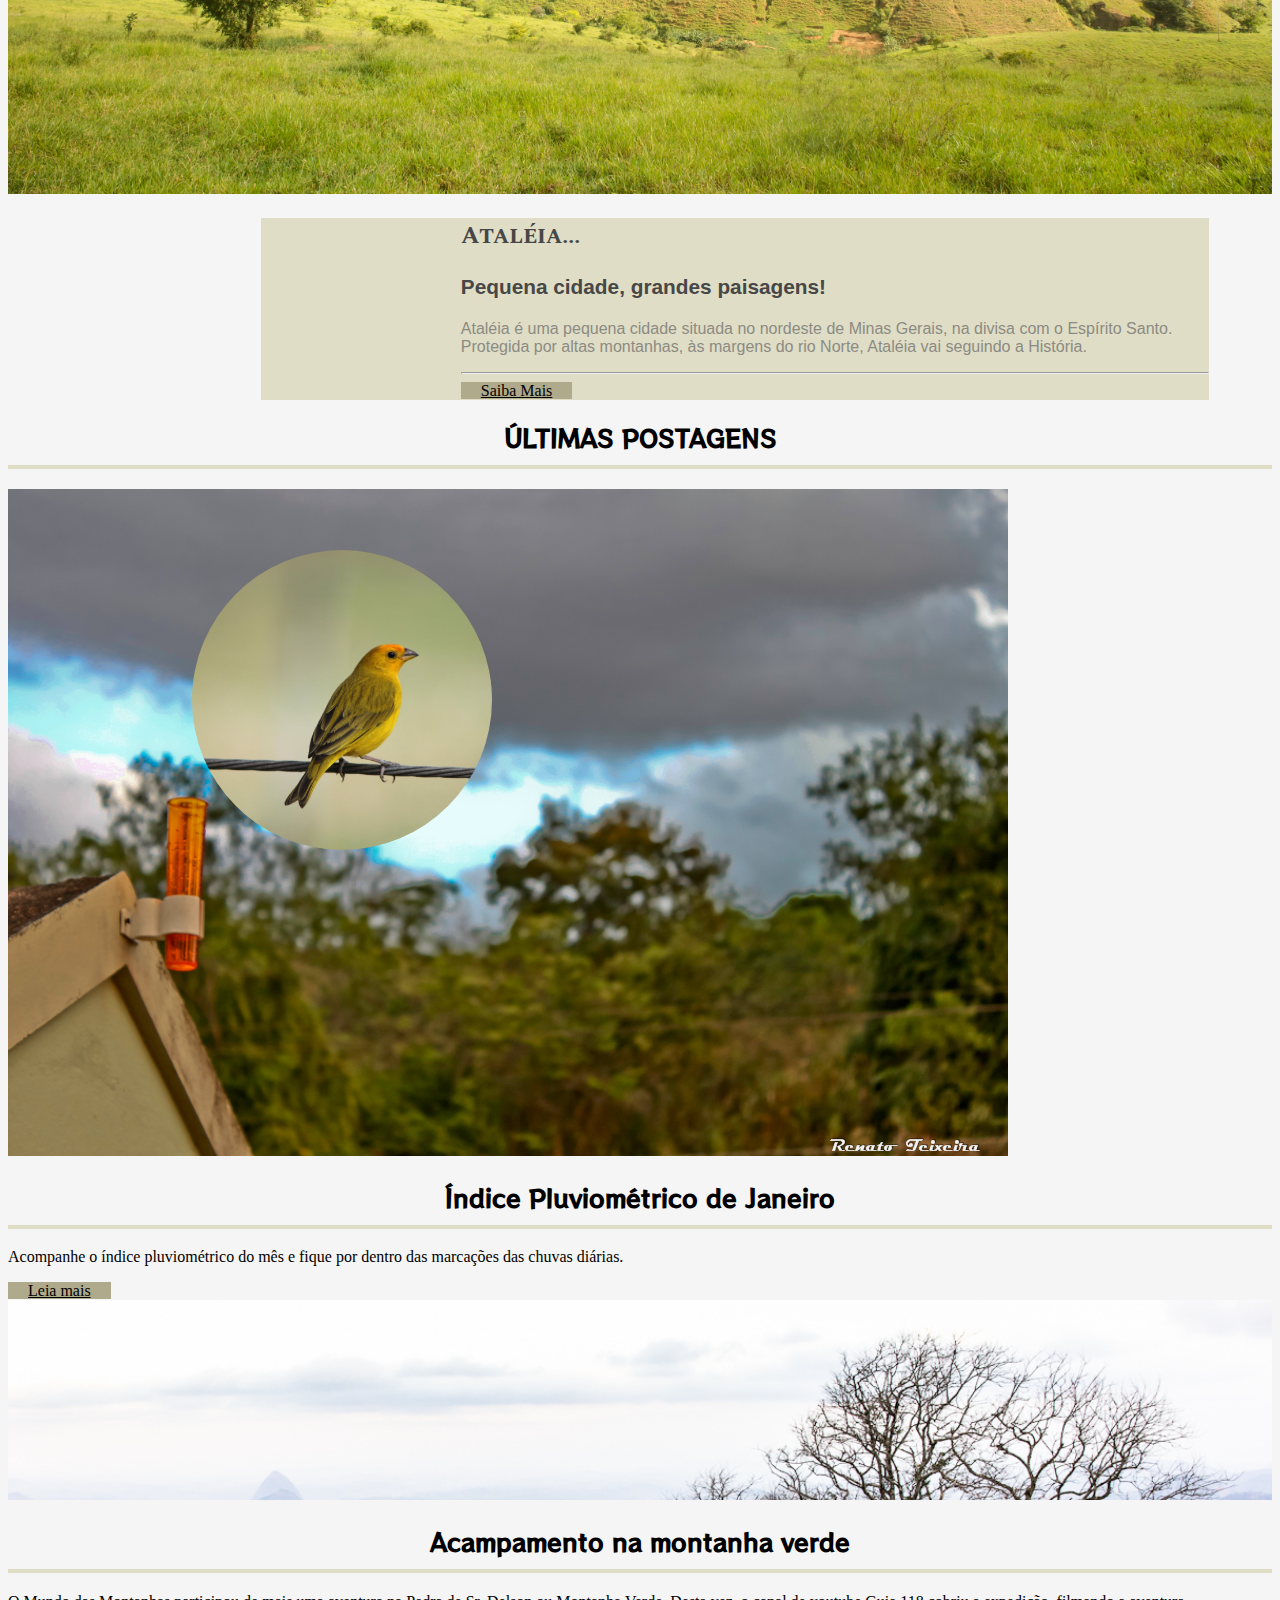
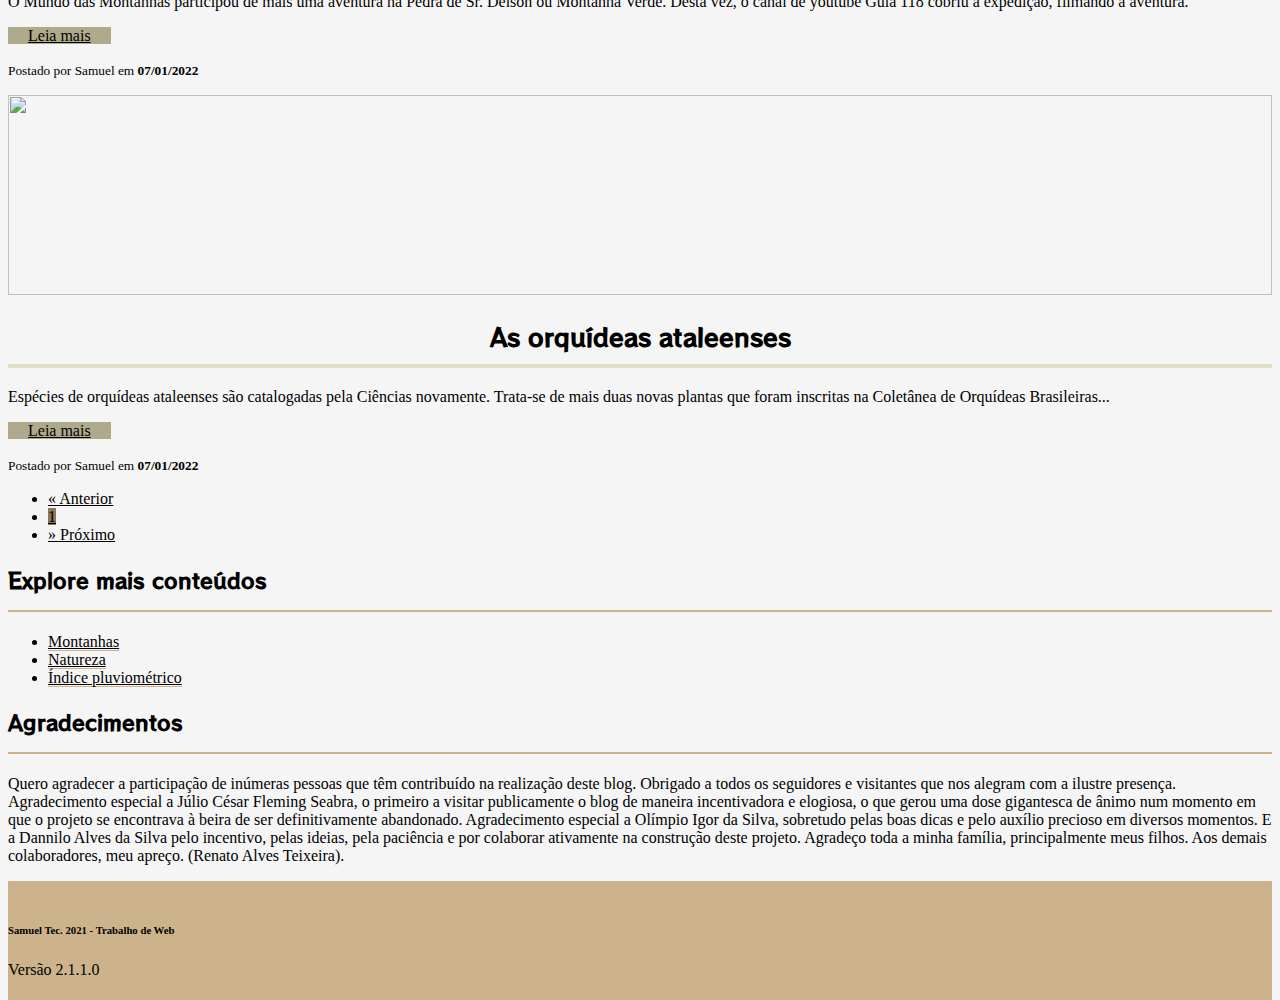
==== commit 1499bf8d: "Update index.html" ====
--- a/index.html
+++ b/index.html
@@ -126,7 +126,7 @@
                             <h2 class="ml-5 mr-5">ÚLTIMAS POSTAGENS</h2>
 
                             <div class="card m-5">
-                                <img class="card-img-top" src="imgs/pluviometro.JPG">
+                                <img class="card-img-top" src="imgs/pluviometro.jpg">
                                     <div class="card-body card-img-overlay text-white">
                                         <h2 class="card-title">Índice Pluviométrico de Janeiro</h2>
                                         <p class="card-text">Acompanhe o índice pluviométrico do mês e fique por dentro das marcações das chuvas diárias.
